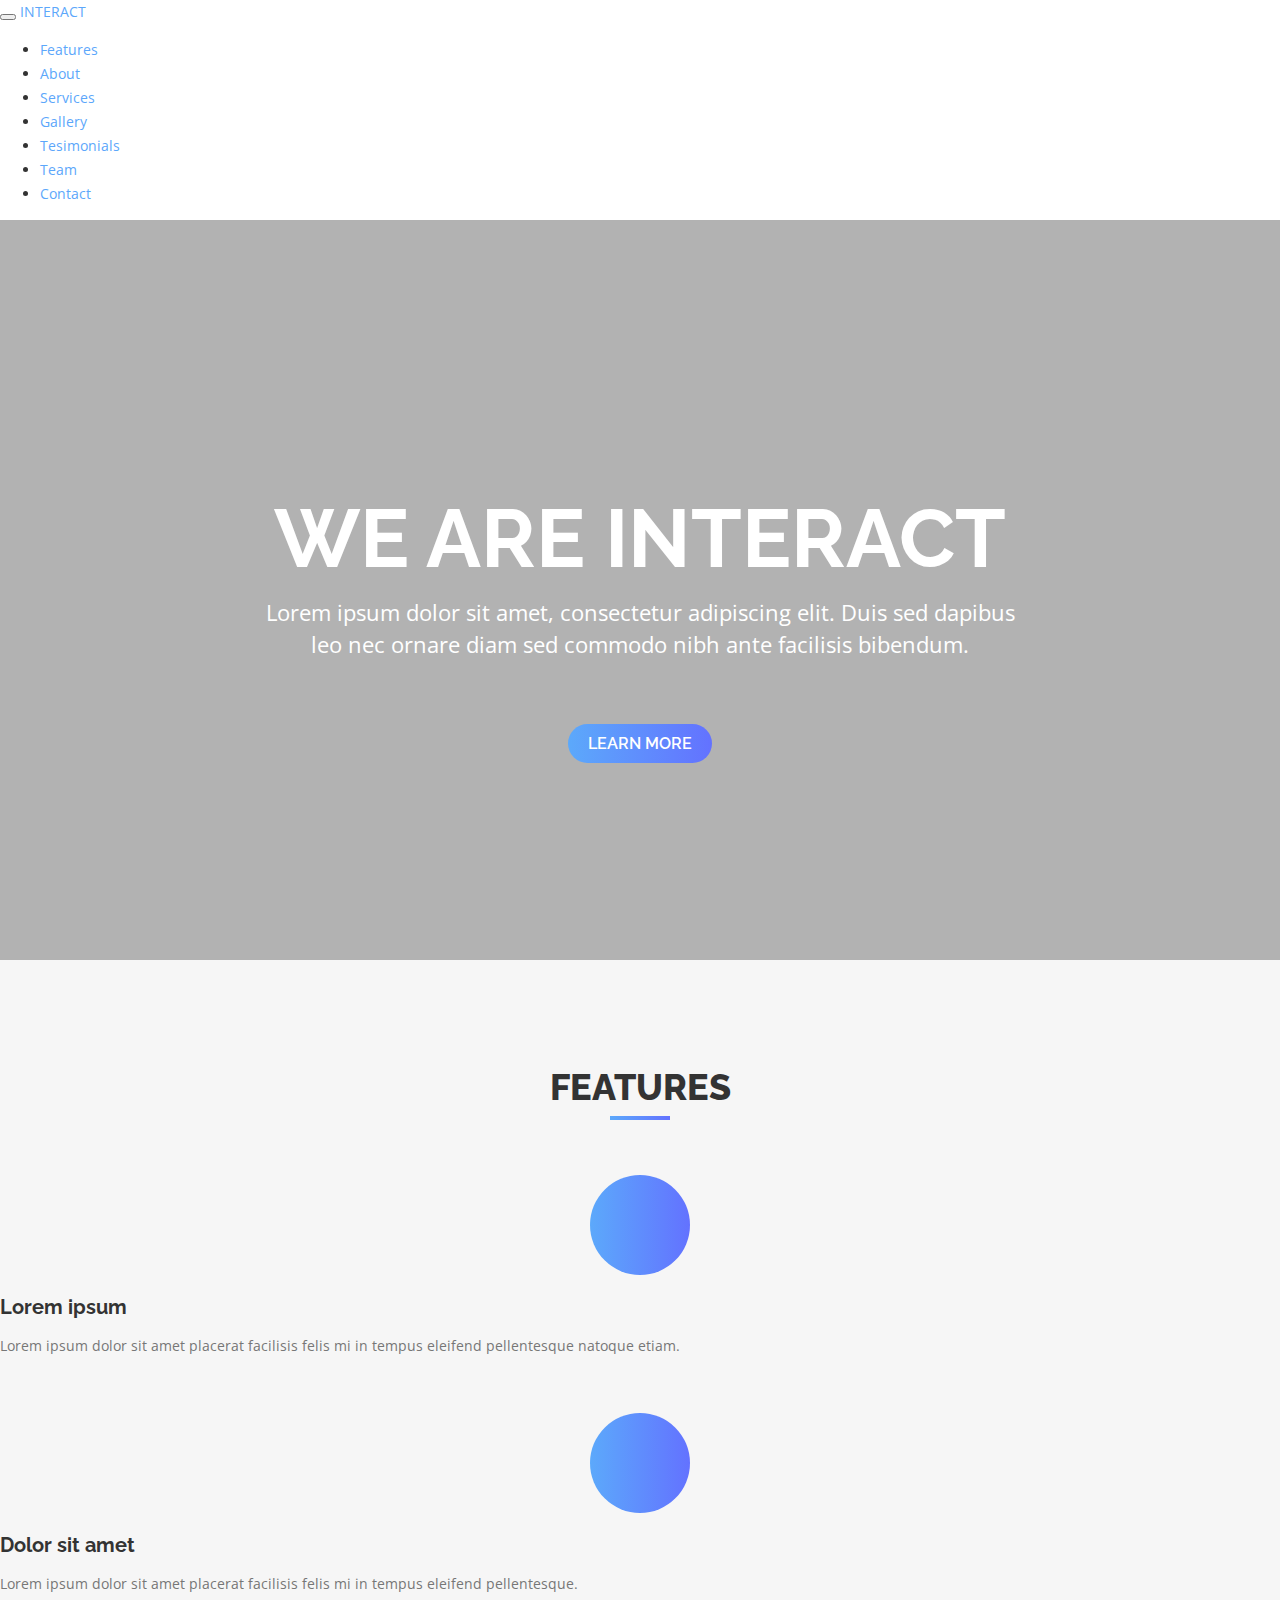
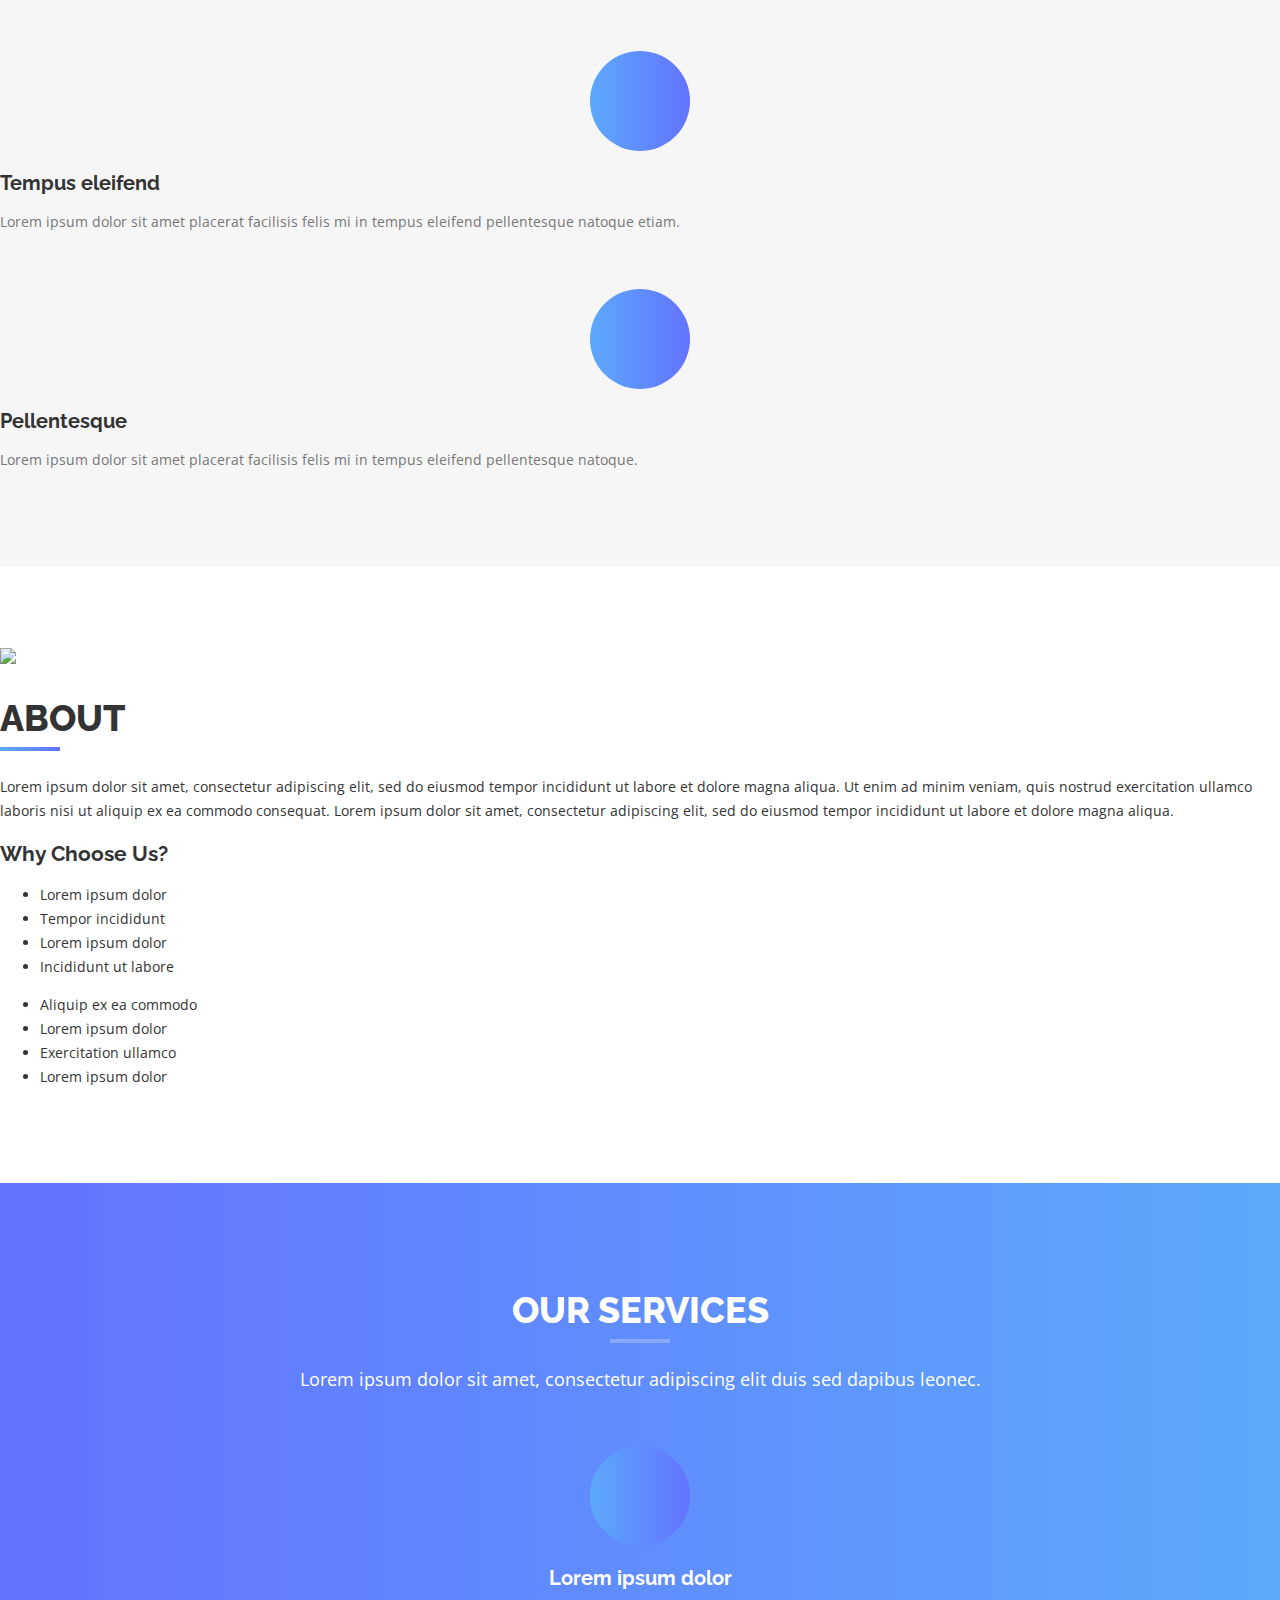
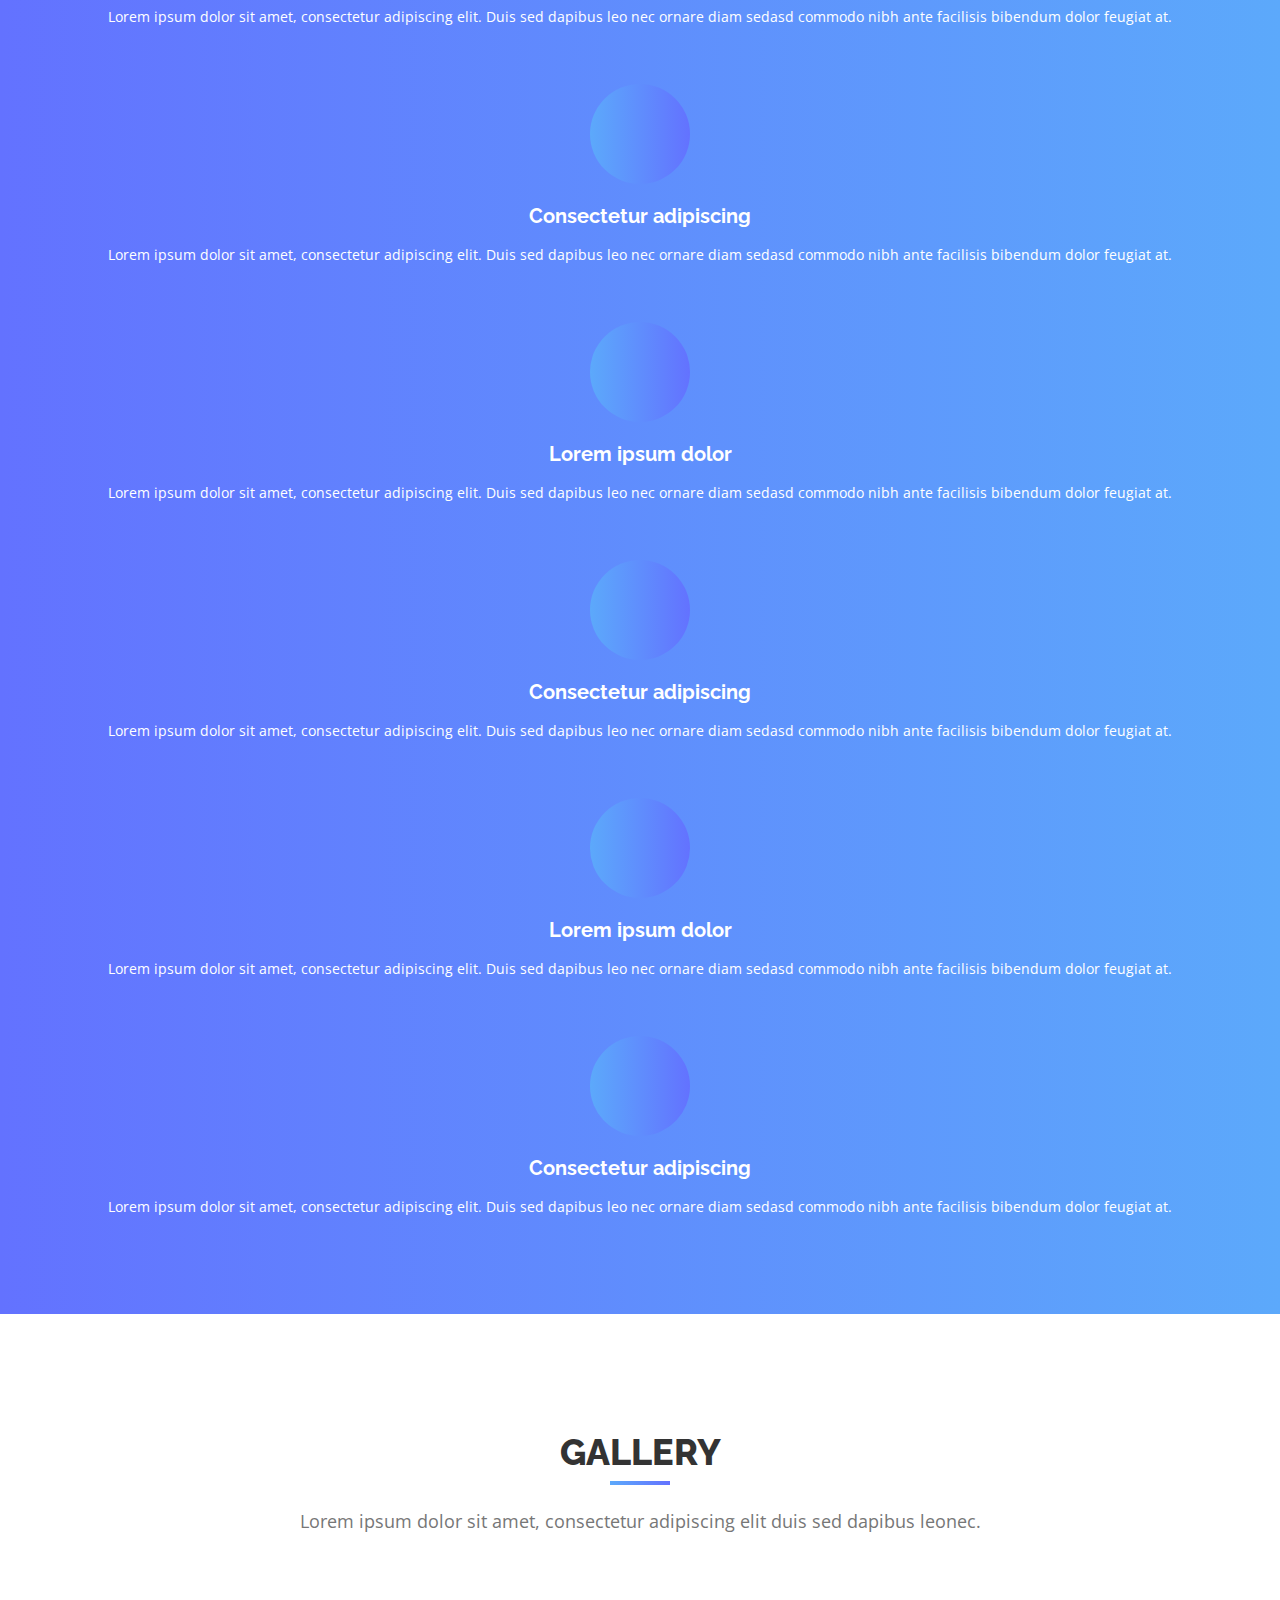
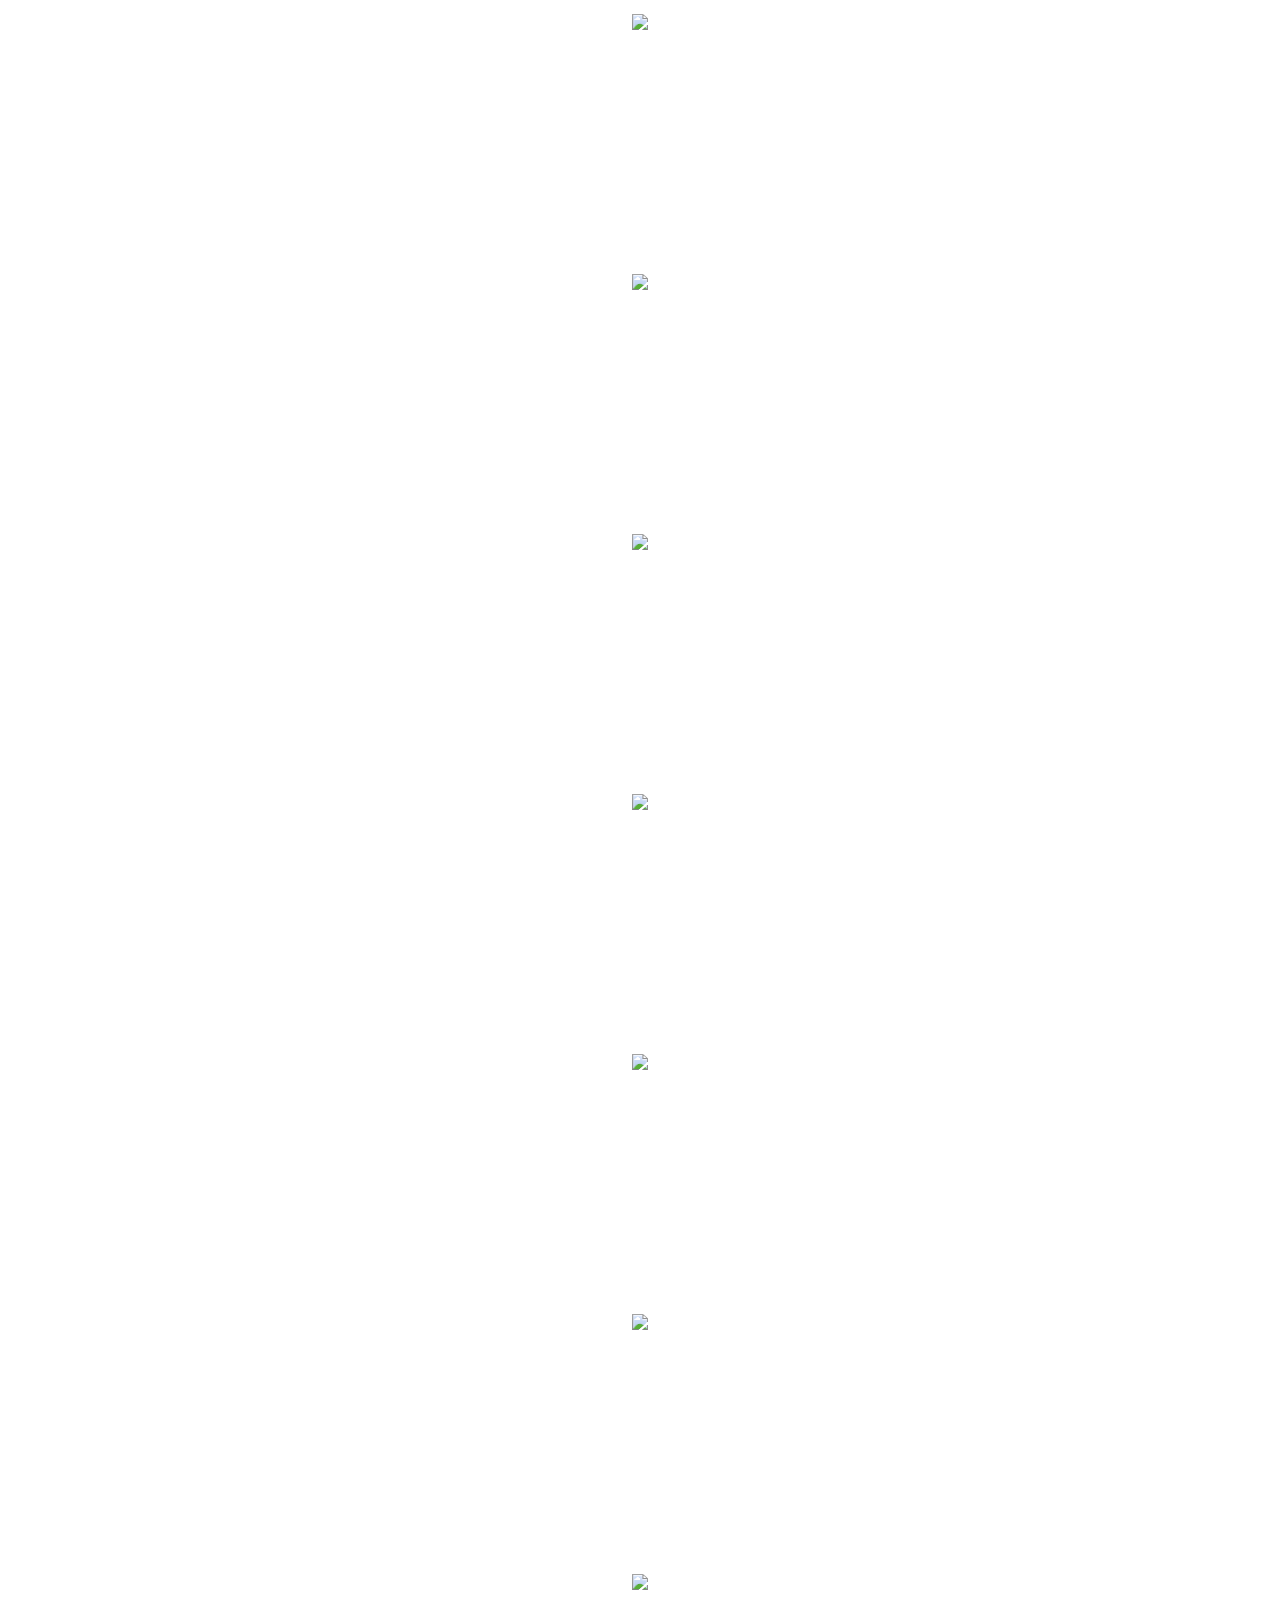
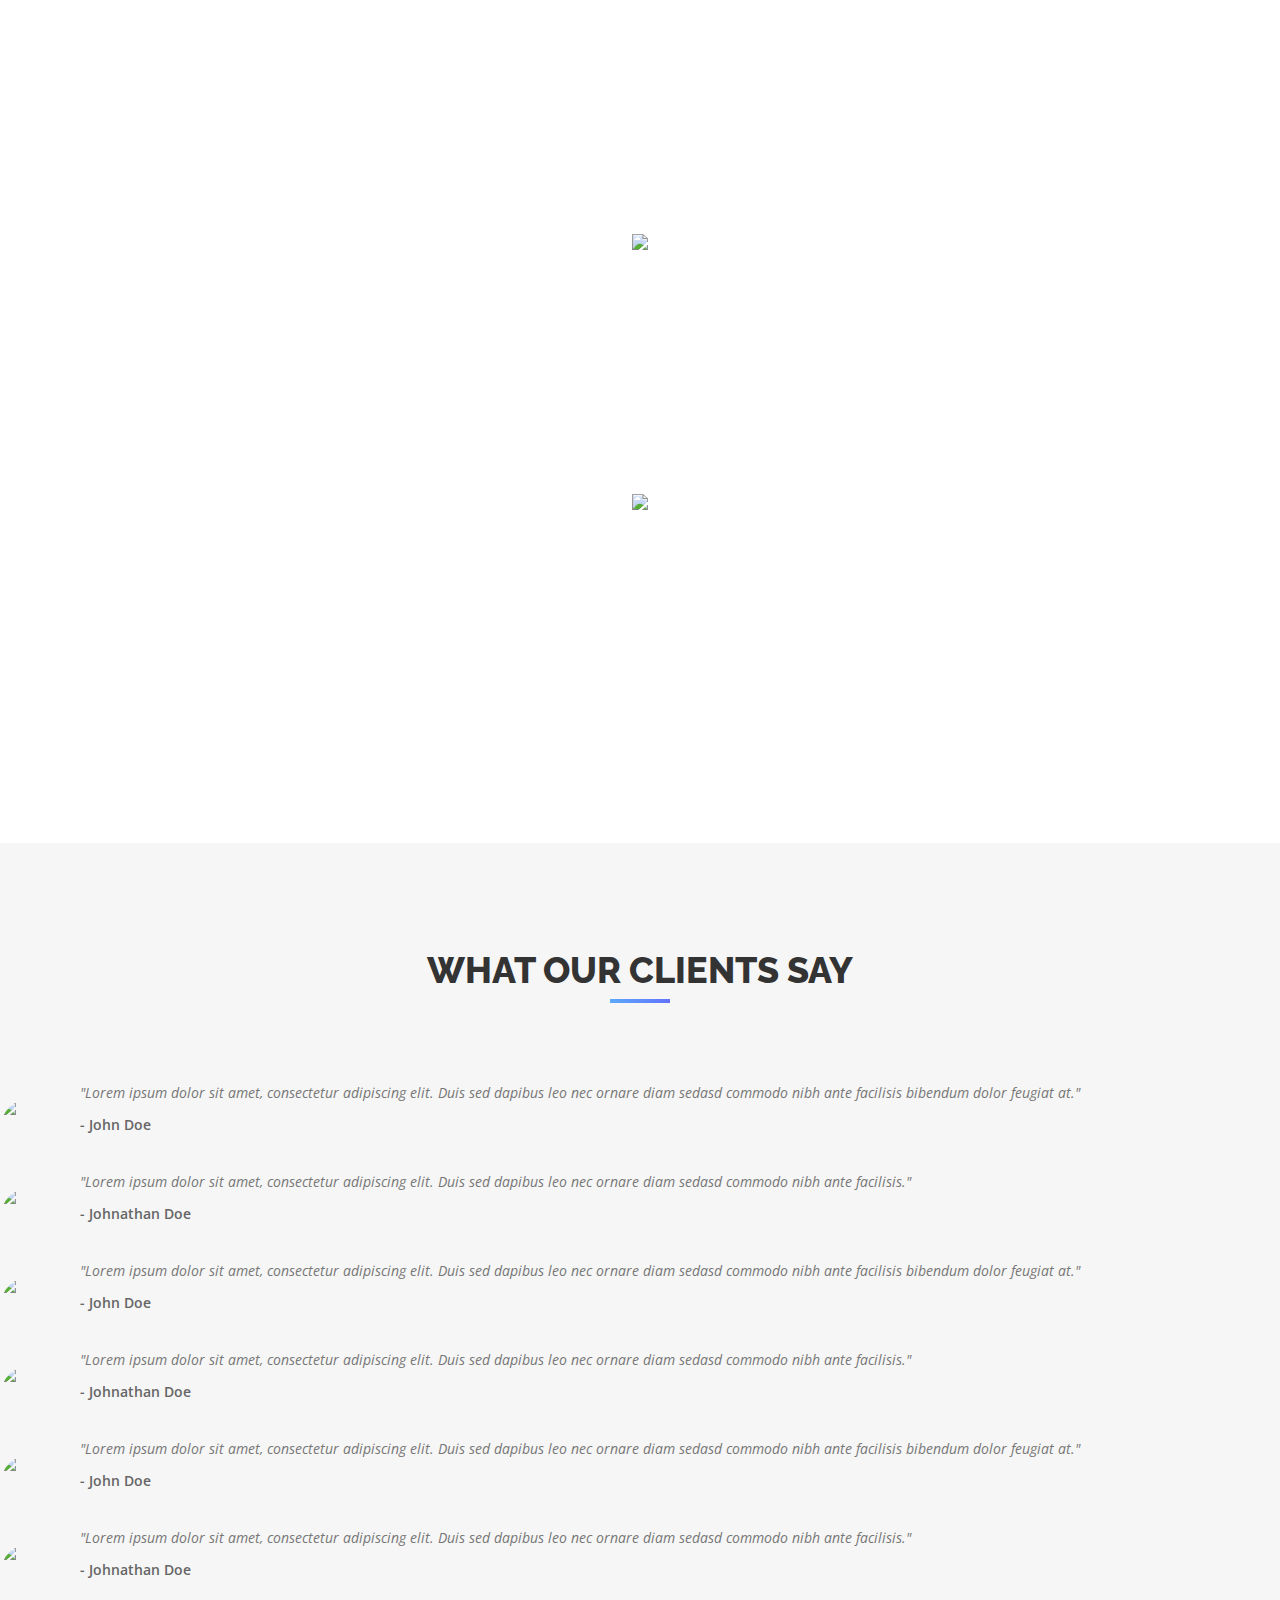
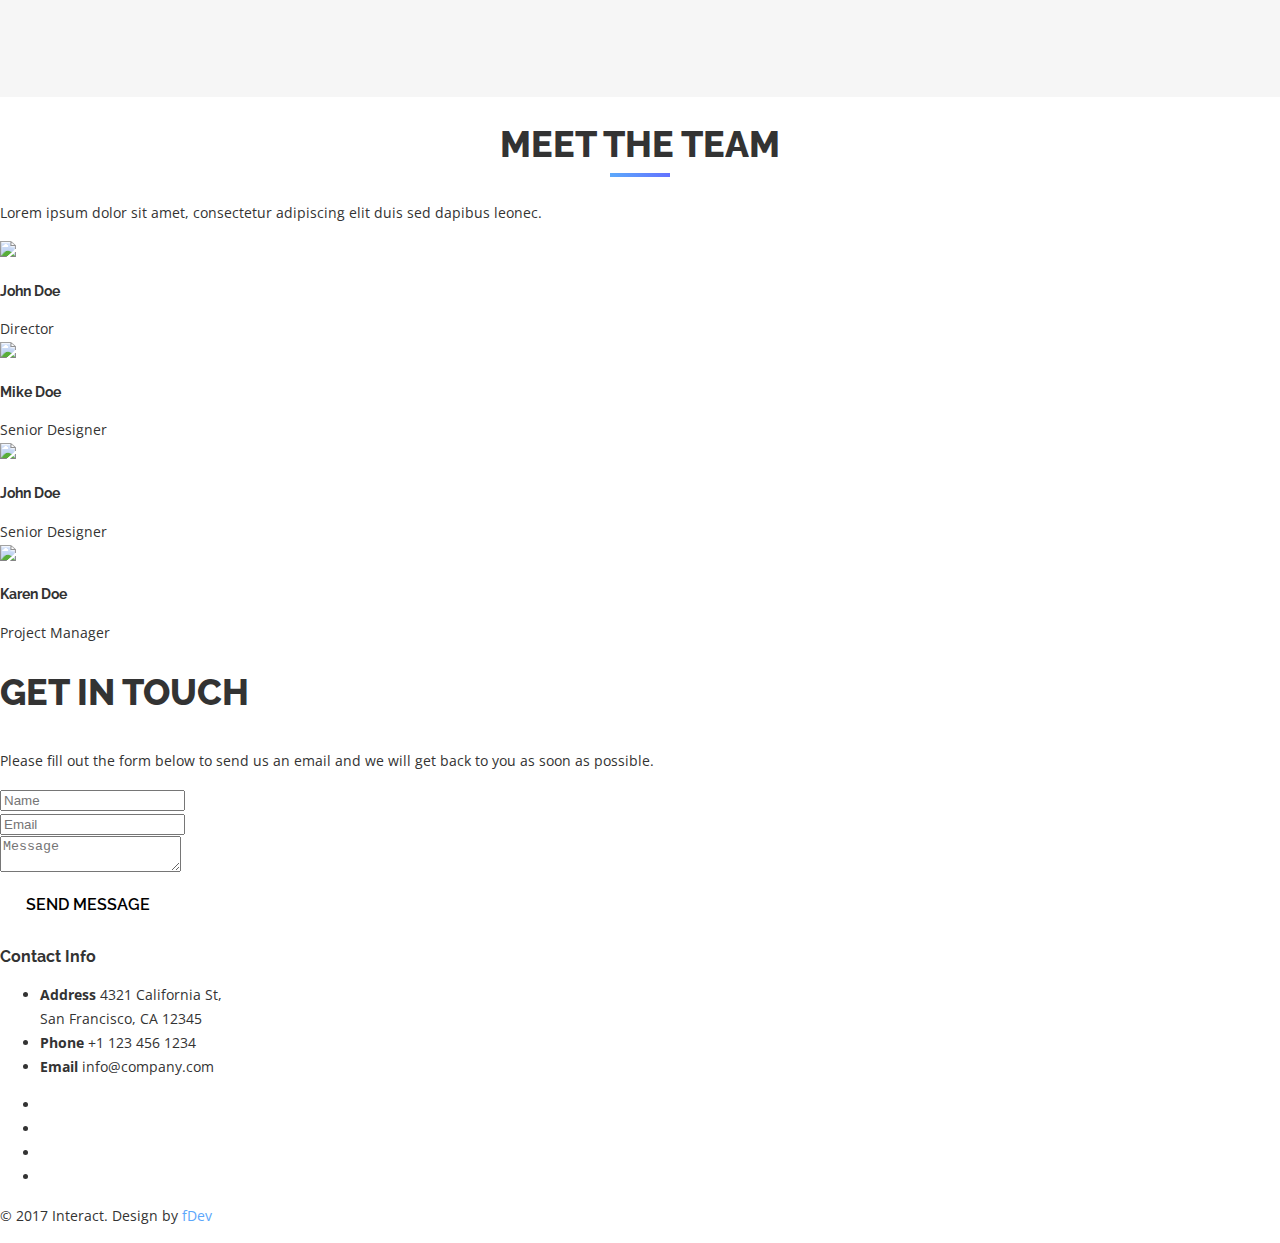
==== bootstrap/index.html @ ea69b40a "Testimonial section HTML and CSS code have been done" ====
<!DOCTYPE html>
<html lang="en">
	<head>
		<title>Intract - Bootstrap</title>

		<meta charset="utf-8">
		<meta name="author" content="jb">
		<meta name="keywords" content="Intract">
		<meta name="description" content="Intract Webpage learning project">

		<!-- For Responsive Behaviour use this meta must-->
		<meta name="viewport" content="width=device-width, initial-scale=1.0">

		<!-- Fontawesome -->
		<link rel="stylesheet" href="fonts/fontawesome-free-5.11.2-web/css/all.min.css">
		<!-- Style Sheets -->

		<!-- Bootstrap css -->
		<link rel="stylesheet" href="css/bootstrap.min.css">

		<!-- Custom css -->
		<!-- <link rel="stylesheet" href="css/style.css"> -->
		<link rel="stylesheet" href="css/convert.css">
		
		<!-- HTML5 shim and Respond.js for IE8 support of HTML5 elements and media queries -->
		<!-- WARNING: Respond.js doesn't work if you view the page via file:// -->

		<!--[if lt IE 9]>
			<script src="https://oss.maxcdn.com/html5shiv/3.7.3/html5shiv.min.js"></script>
			<script src="https://oss.maxcdn.com/respond/1.4.2/respond.min.js"></script>
		<![endif]-->
	</head>
	<body>
		<div class="wrapper">

			<nav id="nav" class="navbar navbar-default">
				<div class="container">
					<!-- Brand and toggle get grouped for better mobile display -->
					<div class="navbar-header">
						<button class="navbar-toggle collapsed" type="button" data-toggle="collapse" data-target="#navbar-1">
							<span class="icon-bar"></span>
							<span class="icon-bar"></span>
							<span class="icon-bar"></span>
						</button>

						<a href="#splash" class="navbar-brand">interact</a>
					</div>

					<!-- Collect the nav links, forms, and other content for toggling -->
					<div id="navbar-1" class="collapse navbar-collapse">
						<ul class="nav navbar-nav navbar-right">
							<li class="active">
								<a href="#features">Features</a>
							</li>
							<li>
								<a href="#about">About</a>
							</li>
							<li>
								<a href="#services">Services</a>
							</li>
							<li>
								<a href="#gallery">Gallery</a>
							</li>
							<li>
								<a href="#testimonials">Tesimonials</a>
							</li>
							<li>
								<a href="#team">Team</a>
							</li>
							<li>
								<a href="#contact">Contact</a>
							</li>
						</ul>
					</div>
				</div>
			</nav>

			<!-- Spash -->
			<div id="splash" class="jumbotron">
				<div class="container">
					<div class="text-block">
						<h1>We are Interact</h1>
						<p>Lorem ipsum dolor sit amet, consectetur adipiscing elit. Duis sed dapibus leo nec ornare diam sed commodo nibh ante facilisis bibendum.</p>
						<a class="btn btn-primary" href="#features">Learn more</a>
					</div>
				</div>
			</div>

			<!-- Feature -->
			<div id="features" class="features text-center">
				<div class="container">
					<h1 class="advance-heading">Features</h1>

					<div class="row">
						<div class="col-sm-3">
							<div class="icon">
								<i class="fa fa-comments"></i>
							</div>
							<h3>Lorem ipsum</h3>
							<p>Lorem ipsum dolor sit amet placerat facilisis felis mi in tempus eleifend pellentesque natoque etiam.</p>
						</div>
						<div class="col-sm-3">
							<div class="icon">
								<i class="fa fa-bullhorn"></i>
							</div>
							<h3>Dolor sit amet</h3>
							<p>Lorem ipsum dolor sit amet placerat facilisis felis mi in tempus eleifend pellentesque.</p>
						</div>
						<div class="col-sm-3">
							<div class="icon">
								<i class="fa fa-users"></i>
							</div>
							<h3>Tempus eleifend</h3>
							<p>Lorem ipsum dolor sit amet placerat facilisis felis mi in tempus eleifend pellentesque natoque etiam.</p>
						</div>
						<div class="col-sm-3">
							<div class="icon">
								<i class="fa fa-magic"></i>
							</div>
							<h3>Pellentesque</h3>
							<p>Lorem ipsum dolor sit amet placerat facilisis felis mi in tempus eleifend pellentesque natoque.</p>
						</div>
					</div>
				</div>
			</div>

			<!-- About -->
			<div id="about" class="about">
				<div class="container">
					<div class="row">
						<div class="col-sm-6">
							<img src="images/about.jpg">
						</div>
						<div class="col-sm-6">
							<div class="text-block">
								<h1 class="advance-heading left">About</h1>
								<p>Lorem ipsum dolor sit amet, consectetur adipiscing elit, sed do eiusmod tempor incididunt ut labore et dolore magna aliqua. Ut enim ad minim veniam, quis nostrud exercitation ullamco laboris nisi ut aliquip ex ea commodo consequat. Lorem ipsum dolor sit amet, consectetur adipiscing elit, sed do eiusmod tempor incididunt ut labore et dolore magna aliqua.</p>

								<h2>Why Choose Us?</h2>
								<div class="row">
									<div class="col-sm-6">
										<ul class="list-style">
											<li>Lorem ipsum dolor</li>
											<li>Tempor incididunt</li>
											<li>Lorem ipsum dolor</li>
											<li>Incididunt ut labore</li>
										</ul>
									</div>
									<div class="col-sm-6">
										<ul class="list-style">
											<li>Aliquip ex ea commodo</li>
											<li>Lorem ipsum dolor</li>
											<li>Exercitation ullamco</li>
											<li>Lorem ipsum dolor</li>
										</ul>
									</div>
								</div>
							</div>
						</div>
					</div>
				</div>
			</div>

			<!-- Services -->
			<div id="services" class="services">
				<div class="container">
					<h1 class="advance-heading light">Our Services</h1>
					<p class="lead">Lorem ipsum dolor sit amet, consectetur adipiscing elit duis sed dapibus leonec.</p>

					<div class="row">
						<div class="col-sm-4">
							<div class="icon">
								<i class="fab fa-wordpress"></i>
							</div>
							<h3>Lorem ipsum dolor</h3>
							<p>Lorem ipsum dolor sit amet, consectetur adipiscing elit. Duis sed dapibus leo nec ornare diam sedasd commodo nibh ante facilisis bibendum dolor feugiat at.</p>
						</div>
						<div class="col-sm-4">
							<div class="icon">
								<i class="fa fa-cart-arrow-down"></i>
							</div>
							<h3>Consectetur adipiscing</h3>
							<p>Lorem ipsum dolor sit amet, consectetur adipiscing elit. Duis sed dapibus leo nec ornare diam sedasd commodo nibh ante facilisis bibendum dolor feugiat at.</p>
						</div>
						<div class="col-sm-4">
							<div class="icon">
								<i class="fa fa-cloud-download-alt"></i>
							</div>
							<h3>Lorem ipsum dolor</h3>
							<p>Lorem ipsum dolor sit amet, consectetur adipiscing elit. Duis sed dapibus leo nec ornare diam sedasd commodo nibh ante facilisis bibendum dolor feugiat at.</p>
						</div>

						<div class="col-sm-4">
							<div class="icon">
								<i class="fa fa-language"></i>
							</div>
							<h3>Consectetur adipiscing</h3>
							<p>Lorem ipsum dolor sit amet, consectetur adipiscing elit. Duis sed dapibus leo nec ornare diam sedasd commodo nibh ante facilisis bibendum dolor feugiat at.</p>
						</div>
						<div class="col-sm-4">
							<div class="icon">
								<i class="fa fa-plane"></i>
							</div>
							<h3>Lorem ipsum dolor</h3>
							<p>Lorem ipsum dolor sit amet, consectetur adipiscing elit. Duis sed dapibus leo nec ornare diam sedasd commodo nibh ante facilisis bibendum dolor feugiat at.</p>
						</div>
						<div class="col-sm-4">
							<div class="icon">
								<i class="fa fa-chart-pie"></i>
							</div>
							<h3>Consectetur adipiscing</h3>
							<p>Lorem ipsum dolor sit amet, consectetur adipiscing elit. Duis sed dapibus leo nec ornare diam sedasd commodo nibh ante facilisis bibendum dolor feugiat at.</p>
						</div>
					</div>
				</div>
			</div>

			<!-- Gallery -->
			<div id="gallery" class="gallery">
				<div class="container">
					<h1 class="advance-heading">Gallery</h1>
					<p class="lead">Lorem ipsum dolor sit amet, consectetur adipiscing elit duis sed dapibus leonec.</p>

					<div class="row">
						<div class="col-sm-4">
							<div class="thumbnail">
								<a href="#">
									<img src="images/01-small.jpg">
									<div class="overlay">
										<p>text here...</p>
									</div>
								</a>
							</div>
						</div>
						<div class="col-sm-4">
							<div class="thumbnail">
								<a href="#">
									<img src="images/02-small.jpg">
									<div class="overlay">
										<p>text here...</p>
									</div>
								</a>
							</div>
						</div>
						<div class="col-sm-4">
							<div class="thumbnail">
								<a href="#">
									<img src="images/03-small.jpg">
									<div class="overlay">
										<p>text here...</p>
									</div>
								</a>
							</div>
						</div>
						<div class="col-sm-4">
							<div class="thumbnail">
								<a href="#">
									<img src="images/04-small.jpg">
									<div class="overlay">
										<p>text here...</p>
									</div>
								</a>
							</div>
						</div>
						<div class="col-sm-4">
							<div class="thumbnail">
								<a href="#">
									<img src="images/05-small.jpg">
									<div class="overlay">
										<p>text here...</p>
									</div>
								</a>
							</div>
						</div>
						<div class="col-sm-4">
							<div class="thumbnail">
								<a href="#">
									<img src="images/06-small.jpg">
									<div class="overlay">
										<p>text here...</p>
									</div>
								</a>
							</div>
						</div>
						<div class="col-sm-4">
							<div class="thumbnail">
								<a href="#">
									<img src="images/07-small.jpg">
									<div class="overlay">
										<p>text here...</p>
									</div>
								</a>
							</div>
						</div>
						<div class="col-sm-4">
							<div class="thumbnail">
								<a href="#">
									<img src="images/08-small.jpg">
									<div class="overlay">
										<p>text here...</p>
									</div>
								</a>
							</div>
						</div>
						<div class="col-sm-4">
							<div class="thumbnail">
								<a href="#">
									<img src="images/09-small.jpg">
									<div class="overlay">
										<p>text here...</p>
									</div>
								</a>
							</div>
						</div>
					</div>
				</div>
			</div>

			<!-- Testimonials -->
			<div id="testimonials" class="testimonials">
				<div class="container">
					<h1 class="advance-heading">What our clients say</h1>
					<div class="separator"></div>
					<div class="row">
						<div class="col-sm-4">
							<div class="media">
								<div class="dp">
									<img src="images/testimonials/01.jpg">
								</div>
								<p>"Lorem ipsum dolor sit amet, consectetur adipiscing elit. Duis sed dapibus leo nec ornare diam sedasd commodo nibh ante facilisis bibendum dolor feugiat at."</p>
								<span>- John Doe</span>
							</div>
						</div>
						<div class="col-sm-4">
							<div class="media">
								<div class="dp">
									<img src="images/testimonials/02.jpg">
								</div>
								<p>"Lorem ipsum dolor sit amet, consectetur adipiscing elit. Duis sed dapibus leo nec ornare diam sedasd commodo nibh ante facilisis."</p>
								<span>- Johnathan Doe</span>
							</div>
						</div>
						<div class="col-sm-4">
							<div class="media">
								<div class="dp">
									<img src="images/testimonials/03.jpg">
								</div>
								<p>"Lorem ipsum dolor sit amet, consectetur adipiscing elit. Duis sed dapibus leo nec ornare diam sedasd commodo nibh ante facilisis bibendum dolor feugiat at."</p>
								<span>- John Doe</span>
							</div>
						</div>
						<div class="col-sm-4">
							<div class="media">
								<div class="dp">
									<img src="images/testimonials/04.jpg">
								</div>
								<p>"Lorem ipsum dolor sit amet, consectetur adipiscing elit. Duis sed dapibus leo nec ornare diam sedasd commodo nibh ante facilisis."</p>
								<span>- Johnathan Doe</span>
							</div>
						</div>
						<div class="col-sm-4">
							<div class="media">
								<div class="dp">
									<img src="images/testimonials/05.jpg">
								</div>
								<p>"Lorem ipsum dolor sit amet, consectetur adipiscing elit. Duis sed dapibus leo nec ornare diam sedasd commodo nibh ante facilisis bibendum dolor feugiat at."</p>
								<span>- John Doe</span>
							</div>
						</div>
						<div class="col-sm-4">
							<div class="media">
								<div class="dp">
									<img src="images/testimonials/06.jpg">
								</div>
								<p>"Lorem ipsum dolor sit amet, consectetur adipiscing elit. Duis sed dapibus leo nec ornare diam sedasd commodo nibh ante facilisis."</p>
								<span>- Johnathan Doe</span>
							</div>
						</div>
					</div>
				</div>
			</div>

			<!-- Team -->
			<div id="team" class="team">
				<div class="container">
					<h1 class="advance-heading">Meet The Team</h1>
					<p>Lorem ipsum dolor sit amet, consectetur adipiscing elit duis sed dapibus leonec.</p>

					<div class="grid">
						<div class="col">
							<div class="team-member">
								<div class="dp">
									<img src="images/01.jpg">
								</div>
								<h4>John Doe</h4>
								<span>Director</span>
							</div>
						</div>
						<div class="col">
							<div class="team-member">
								<div class="dp">
									<img src="images/02.jpg">
								</div>
								<h4>Mike Doe</h4>
								<span>Senior Designer</span>
							</div>
						</div>
						<div class="col">
							<div class="team-member">
								<div class="dp">
									<img src="images/03.jpg">
								</div>
								<h4>John Doe</h4>
								<span>Senior Designer</span>
							</div>
						</div>
						<div class="col">
							<div class="team-member">
								<div class="dp">
									<img src="images/04.jpg">
								</div>
								<h4>Karen Doe</h4>
								<span>Project Manager</span>
							</div>
						</div>
					</div>
				</div>
			</div>

			<!-- Contact -->
			<div id="contact" class="contact">
				<div class="container">
					<h1 class="advance-heading left light">Get In Touch</h1>

					<div class="grid">
						<div class="col-lg">
							<p>Please fill out the form below to send us an email and we will get back to you as soon as possible.</p>

							<form>
								<div class="grid">
									<div class="col">
										<div class="form-group">
											<input type="text" name="name" placeholder="Name">
										</div>
									</div>

									<div class="col">
										<div class="form-group">
											<input type="text" name="email" placeholder="Email">
										</div>
									</div>
								</div>
								
								<div class="form-group">
									<textarea placeholder="Message"></textarea>
								</div>
								<button class="btn btn-outline" type="button">Send Message</button>
							</form>
						</div>
						<div class="col-sm">
							<div class="widget contact-info">
								<h3 class="title">Contact Info</h3>
								<ul class="list-unstyle">
									<li>
										<strong class="has-icon">
											<i class="fa fa-map-marker-alt"></i>
											Address
										</strong>
										<span>4321 California St, <br> San Francisco, CA 12345</span>
									</li>
									<li>
										<strong class="has-icon">
											<i class="fa fa-phone-alt"></i>
											Phone
										</strong>
										<span>+1 123 456 1234</span>
									</li>
									<li>
										<strong class="has-icon">
											<i class="fa fa-envelope"></i>
											Email
										</strong>
										<span>info@company.com</span>
									</li>
								</ul>
							</div>
						</div>
					</div>

					<div class="seprator"></div>

					<div class="social-media light">
						<ul class="list-unstyle">
							<li>
								<a class="facebook" href="#">
									<i class="fab fa-facebook-f"></i>
								</a>
							</li>
							<li>
								<a class="twitter" href="#">
									<i class="fab fa-twitter"></i>
								</a>
							</li>
							<li>
								<a class="gplus" href="#">
									<i class="fab fa-google-plus-g"></i>
								</a>
							</li>
							<li>
								<a class="youtube" href="#">
									<i class="fab fa-youtube"></i>
								</a>
							</li>
						</ul>
					</div>

				</div>
			</div>

			<!-- Footer -->
			<div class="footer">
				<div class="container">
					<p class="copyright">&copy; 2017 Interact. Design by <a href="#nav">fDev</a></p>
				</div>
			</div>
		</div>


		<!-- jQuery (necessary for Bootstrap's JavaScript plugins) -->
		<script src="js/jquery-1.12.4.min.js"></script>

		<!-- Bootstrap JavaScript -->
		<script src="js/bootstrap.min.js"></script>

		<!-- Custom JavaScript -->
		<script src="js/custom.js"></script>
	</body>
</html>
---- bootstrap/css/convert.css ----
@import url('https://fonts.googleapis.com/css?family=Lato:300,400,700,900|Open+Sans:300,400,700,800|Raleway:300,400,600,700,800&display=swap');
/*
	font-family: 'Lato', sans-serif;

	font-family: 'Raleway', sans-serif;

	font-family: 'Open Sans', sans-serif;
*/
html, body {
	scroll-behavior: smooth;
}
body {
	color: #333333;
	font-family: 'Open Sans', sans-serif;
	font-size: 14px;
	line-height: 24px;
	margin: 0;
	padding: 0;
}
* {
	box-sizing: border-box;
}
h1, h2, h3, h4, h5, h6 {
	font-family: 'Raleway', sans-serif;
	line-height: normal;
}
h1 {

}
h2{

}
h3 {
	font-weight: 700;
}
h4 {

}
h5, h6 {
	font-size: 14px;
}
p {
	margin: 15px 0;
}
a {
	color: #5ca7fb;
	text-decoration: none;
}

/* Advance Heading - CSS Style */
.advance-heading {
	font-size: 36px;
	font-weight: 800;
	line-height: 46px;
	padding-bottom: 10px;
	position: relative;
	text-align: center;
	text-transform: uppercase;
}
.advance-heading.light {
}
.advance-heading:after {
	content: "";
	background-image: linear-gradient(to right, #5ca9fb, #6372ff);
	height: 4px;
	position: absolute;
	left: 50%;
	bottom: 0;
	margin-left: -30px;
	width: 60px;
}
.advance-heading.left {
	text-align: left;
}
.advance-heading.left:after {
	left: 0;
	margin-left: 0;
}
.advance-heading.right {
	text-align: right;
}
.advance-heading.right:after {
	left: auto;
	right: 0;
	margin-left: 0;
}
.advance-heading.light:after {
	background-image: none;
	background-color: rgba(255, 255, 255, 0.25);
}
.lead {
	color: #777;
	font-size: 18px;
}

/* Circle Icon - CSS Style */
.icon {
	background-image: linear-gradient(to right, #5ca9fb, #6372ff);
	border-radius: 50%;
	color: #ffffff;
	display: block;
	height: 100px;
	font-size: 32px;
	line-height: 50px;
	margin: 55px auto 15px;
	padding: 25px 15px;
	position: relative;
	text-align: center;
	width: 100px;
}

/* Button - CSS Style */
.btn {
	border: 0;
	border-radius: 30px;
	cursor: pointer;
	height: 48px;
	font-family: 'Raleway', sans-serif;
	font-size: 16px;
	font-weight: 600;
	line-height: 28px;
	min-width: 175px;
	padding: 10px 20px;
	text-align: center;
	text-transform: uppercase;
}
.btn.btn-primary {
	background-image: linear-gradient(to right, #5ca9fb, #6372ff);
	color: #ffffff;
}
.btn-primary:focus,
.btn-primary:hover {
	background: #6372ff;
}
.btn.btn-outline {
	background: none;
	border: 2px solid #ffffff;
	height: 52px;
}
.btn.btn-outline:focus,
.btn.btn-outline:hover {
	background: none;
}

/*Navbar - CSS Style*/
.navbar {
	margin: 0;
}
.navbar-brand {
	text-transform: uppercase;
}

/*Jumbotron - CSS Style*/
.jumbotron {
	background-image: url("../images/intro-bg.jpg");
	background-repeat: no-repeat;
	background-position: center center;
	background-size: cover;
	height: 740px;
	margin-bottom: 0;
	padding: 100px 0;
	position: relative;
}
.jumbotron:before {
	content: "";
	background: rgba(0, 0, 0, 0.3);
	position: absolute;
	top: 0;
	bottom: 0;
	left: 0;
	right: 0;
	z-index: 10;
}
.jumbotron .text-block {
	color: #ffffff;
	max-width: 750px;
	margin: 0 auto;
	padding: 50px 0;
	text-align: center;
	position: relative;
	z-index: 20;
}
.jumbotron h1 {
	font-size: 82px;
	font-weight: 700;
	margin: 120px 0 10px 0;
	text-transform: uppercase;
}
.jumbotron p {
	font-size: 22px;
	line-height: 32px;
	margin: 0 0 70px 0;
}

/*Features - CSS Style*/
.features {
	background: #f6f6f6;
	padding: 80px 0;
}
.features h3 {
	font-size: 20px;
	margin: 20px 0 10px 0;
}
.features p {
	color: #777777;
}

/*About - CSS Style*/
.about {
	padding: 80px 0;
}

/*Services - CSS Style*/
.services {
	background-image: linear-gradient(to right, #6372ff, #5ca9fb);
	color: #ffffff;
	padding: 80px 0;
	text-align: center;
}
.services .lead {
	color: #ffffff;
}
.services h3 {
	font-size: 20px;
	margin: 20px 0 10px 0;
}
.services [class*="col"] p {
	color: #ffffff;
	font-size: 14px;
	padding: 0 15px;
}

/*Gallery - CSS Style*/
.gallery {
	padding: 90px 0;
	text-align: center;
}
.gallery .lead {
	color: #777;
	font-size: 18px;
	margin-bottom: 80px;
}
.gallery [class*="col"] {
	padding: 0;
}
.gallery .thumbnail {
	border: 0;
	border-radius: 0;
	box-shadow: 0 0 0 1px #ffffff;
	color: #ffffff;
	height: 260px;
	margin-bottom: 0;
	padding: 0;
	overflow: hidden;
	position: relative;
}
.gallery .thumbnail img {
	max-width: 100%;
}
.gallery .thumbnail a {
	display: block;
	text-align: center;
}
.gallery .thumbnail .overlay {
	background-image: linear-gradient(to right, rgba(99, 114, 255, 0.8), rgba(92, 169, 251, 0.8));
	height: 260px;
	padding: 25px;
	position: absolute;
	bottom: -500px;
	left: 0;
	right: 0;
	z-index: 100;
}
.gallery .thumbnail:hover .overlay {
	top: 0;
	bottom: 0;
}
.gallery .overlay p {
	color: #ffffff;
	font-family: 'Raleway', sans-serif;
	font-size: 18px;
	font-weight: 600;
	margin-top: 90px;
	text-transform: uppercase;
}

/*Testimonial - CSS Style*/
.testimonials {
	background: #f6f6f6;
	padding: 80px 0;
}
.testimonials .separator {
	margin-bottom: 80px;
}
.media {
	margin-bottom: 35px;
	padding-left: 80px;
	padding-right: 20px;
	position: relative;
	text-align: left;
}
.media .dp {
	border-radius: 50%;
	height: 64px;
	overflow: hidden;
	position: absolute;
	left: 0;
	top: 15px;
	width: 64px;
}
.media .dp img {
	max-width: 100%;
}
.media p {
	color: #777777;
	font-style: italic;
	line-height: 20px;
	margin: 10px 0;
}
.media span {
	color: #666;
	font-weight: 600;
}
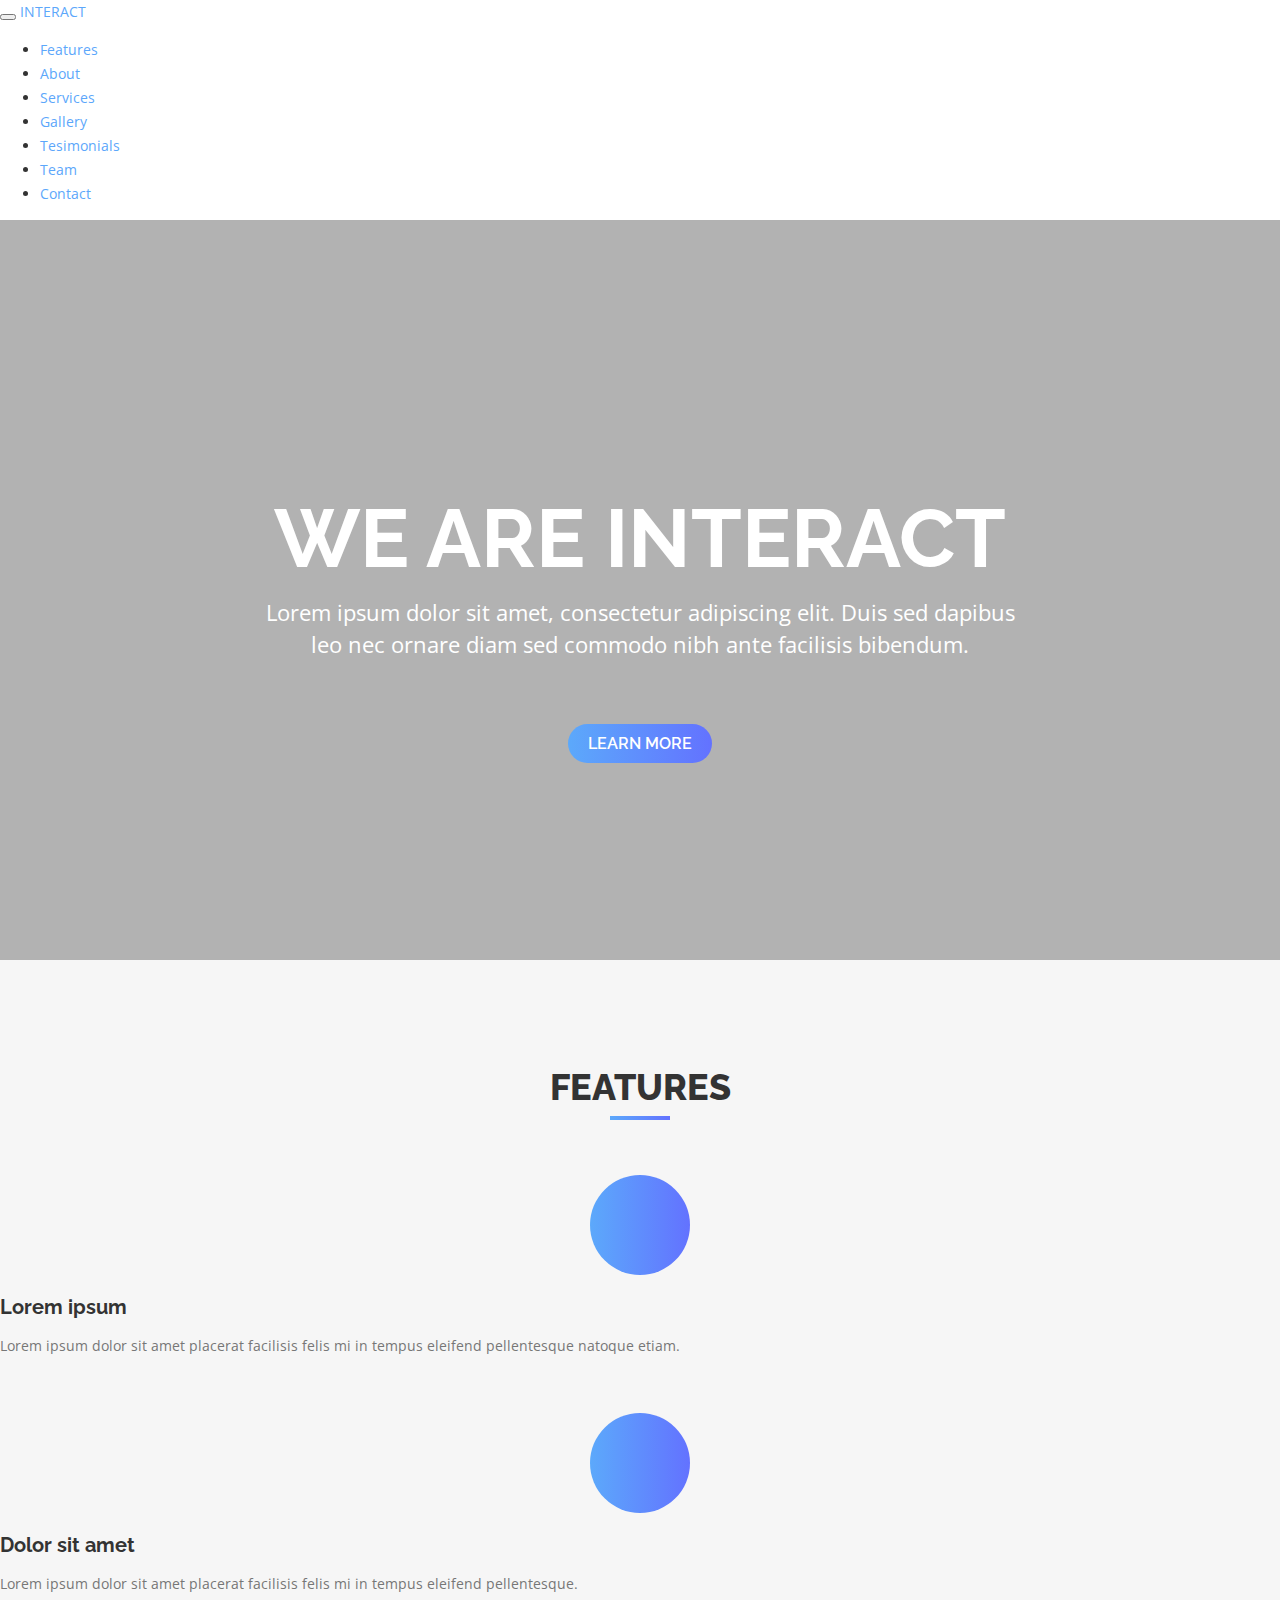
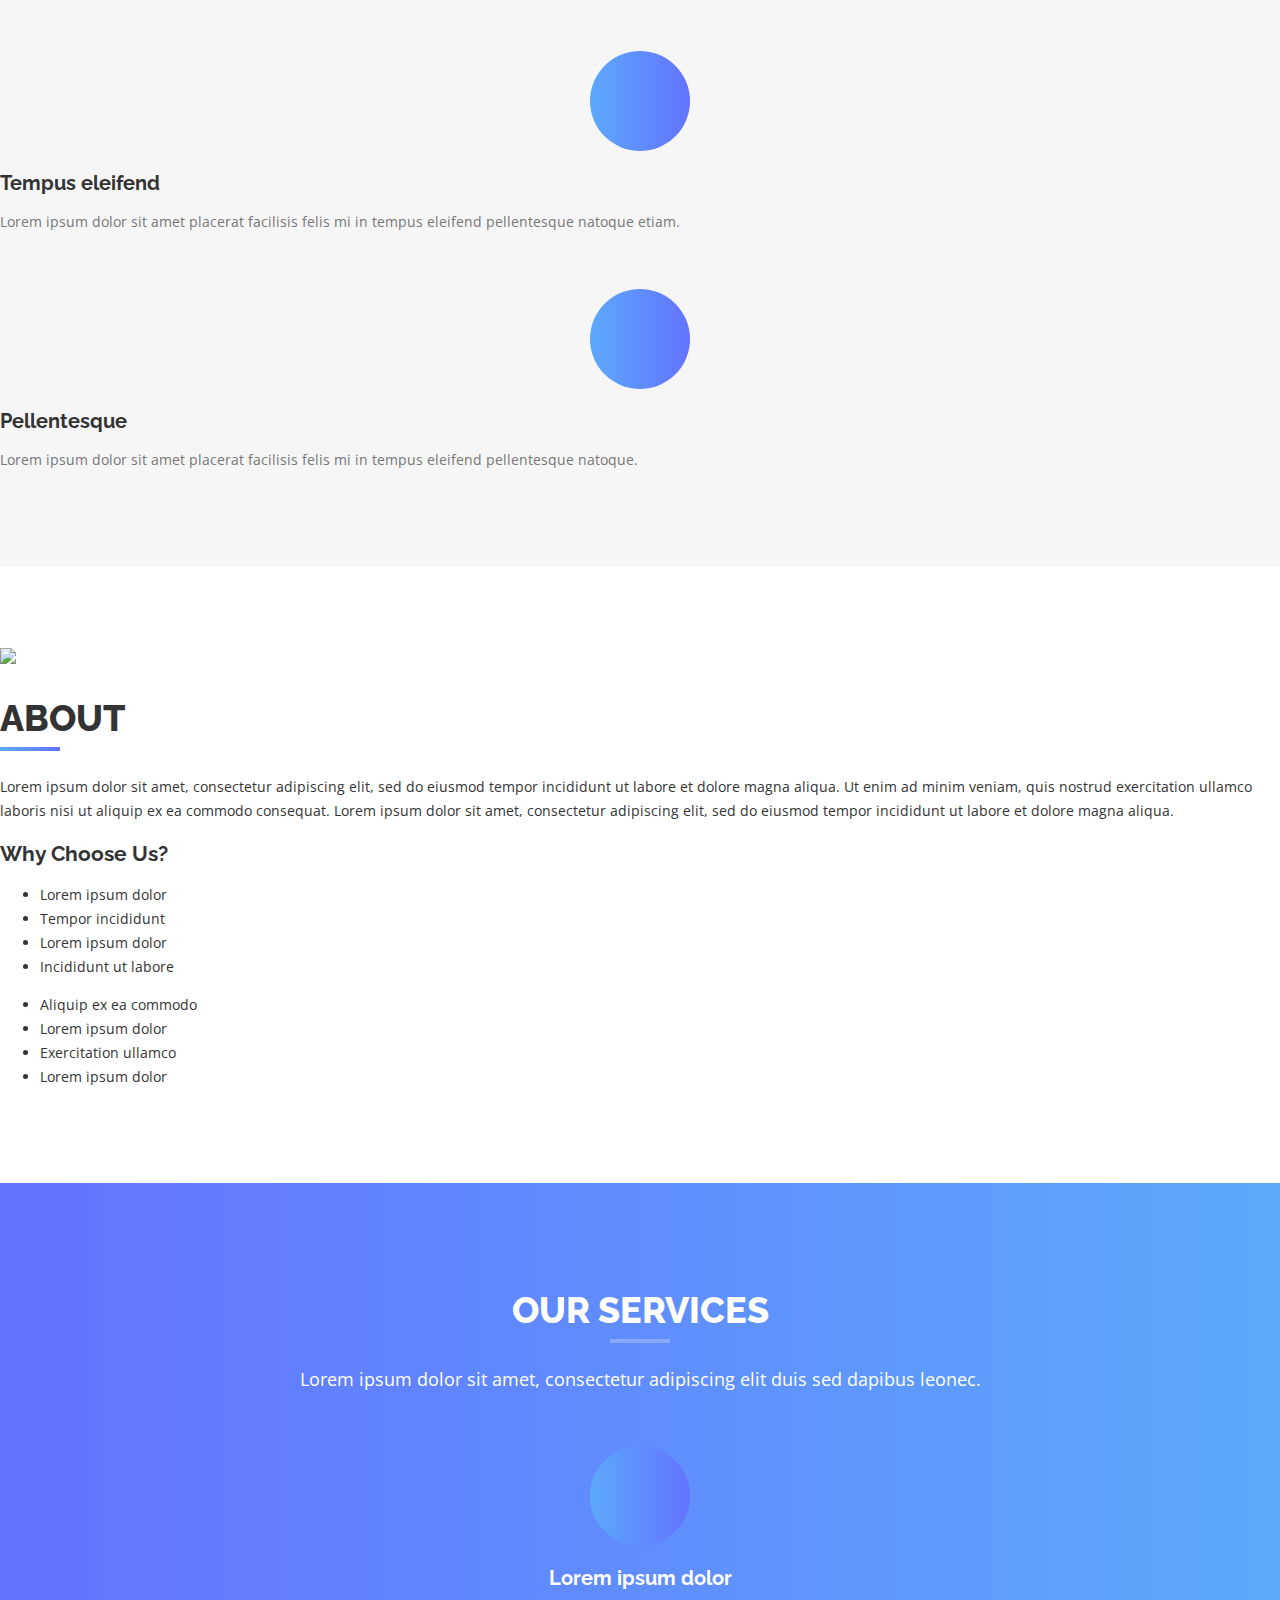
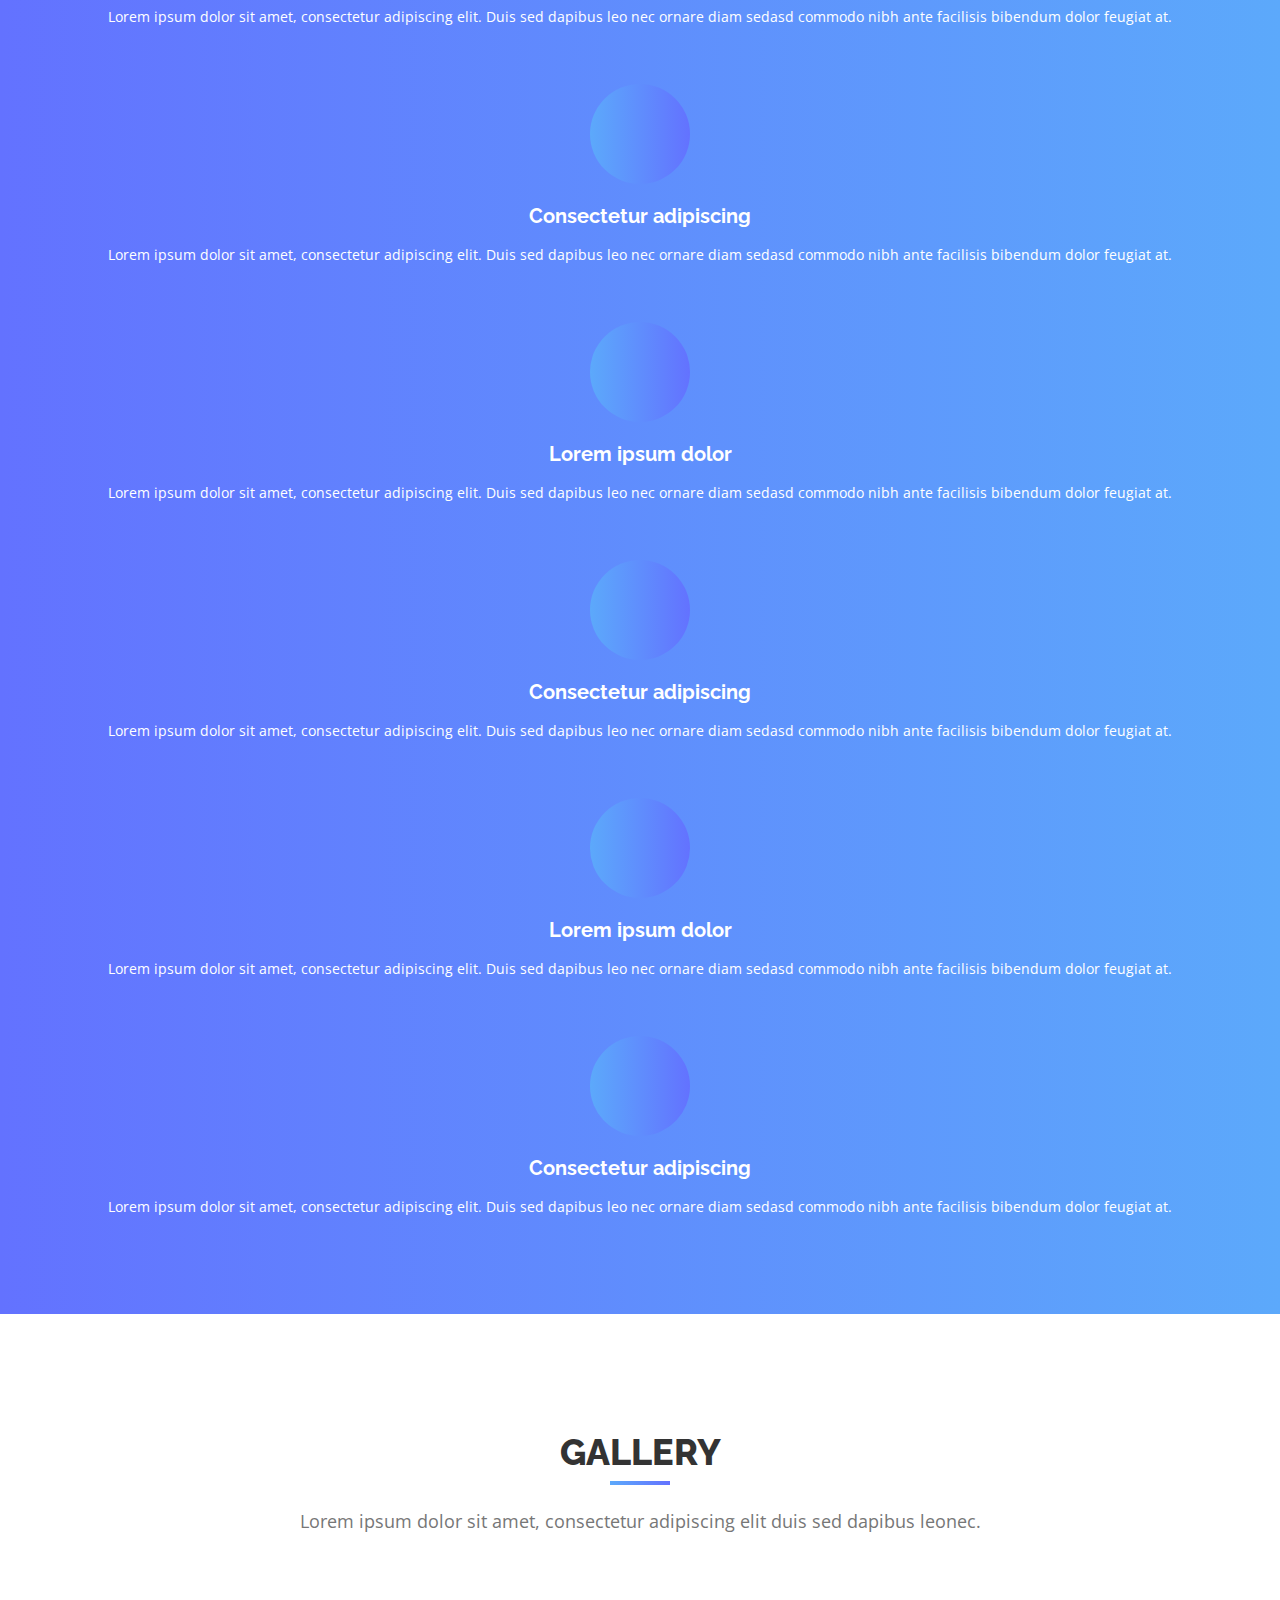
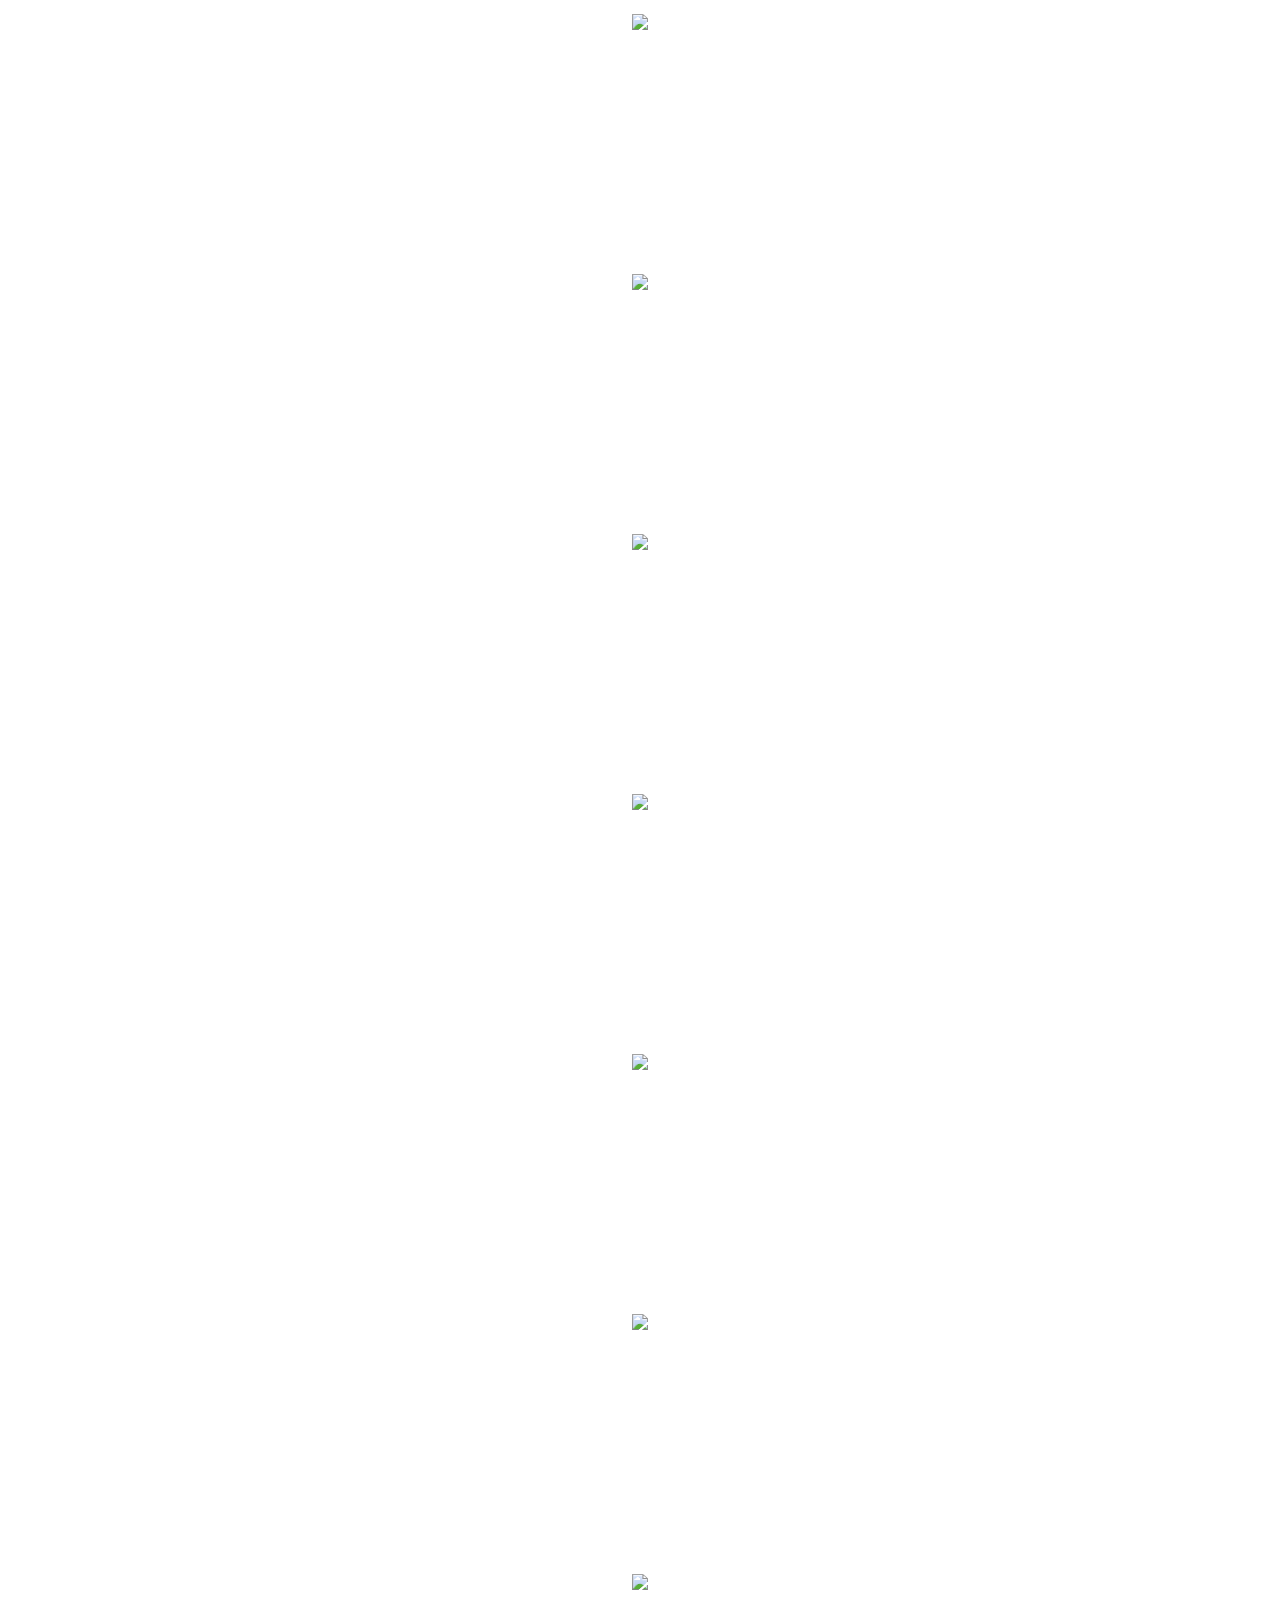
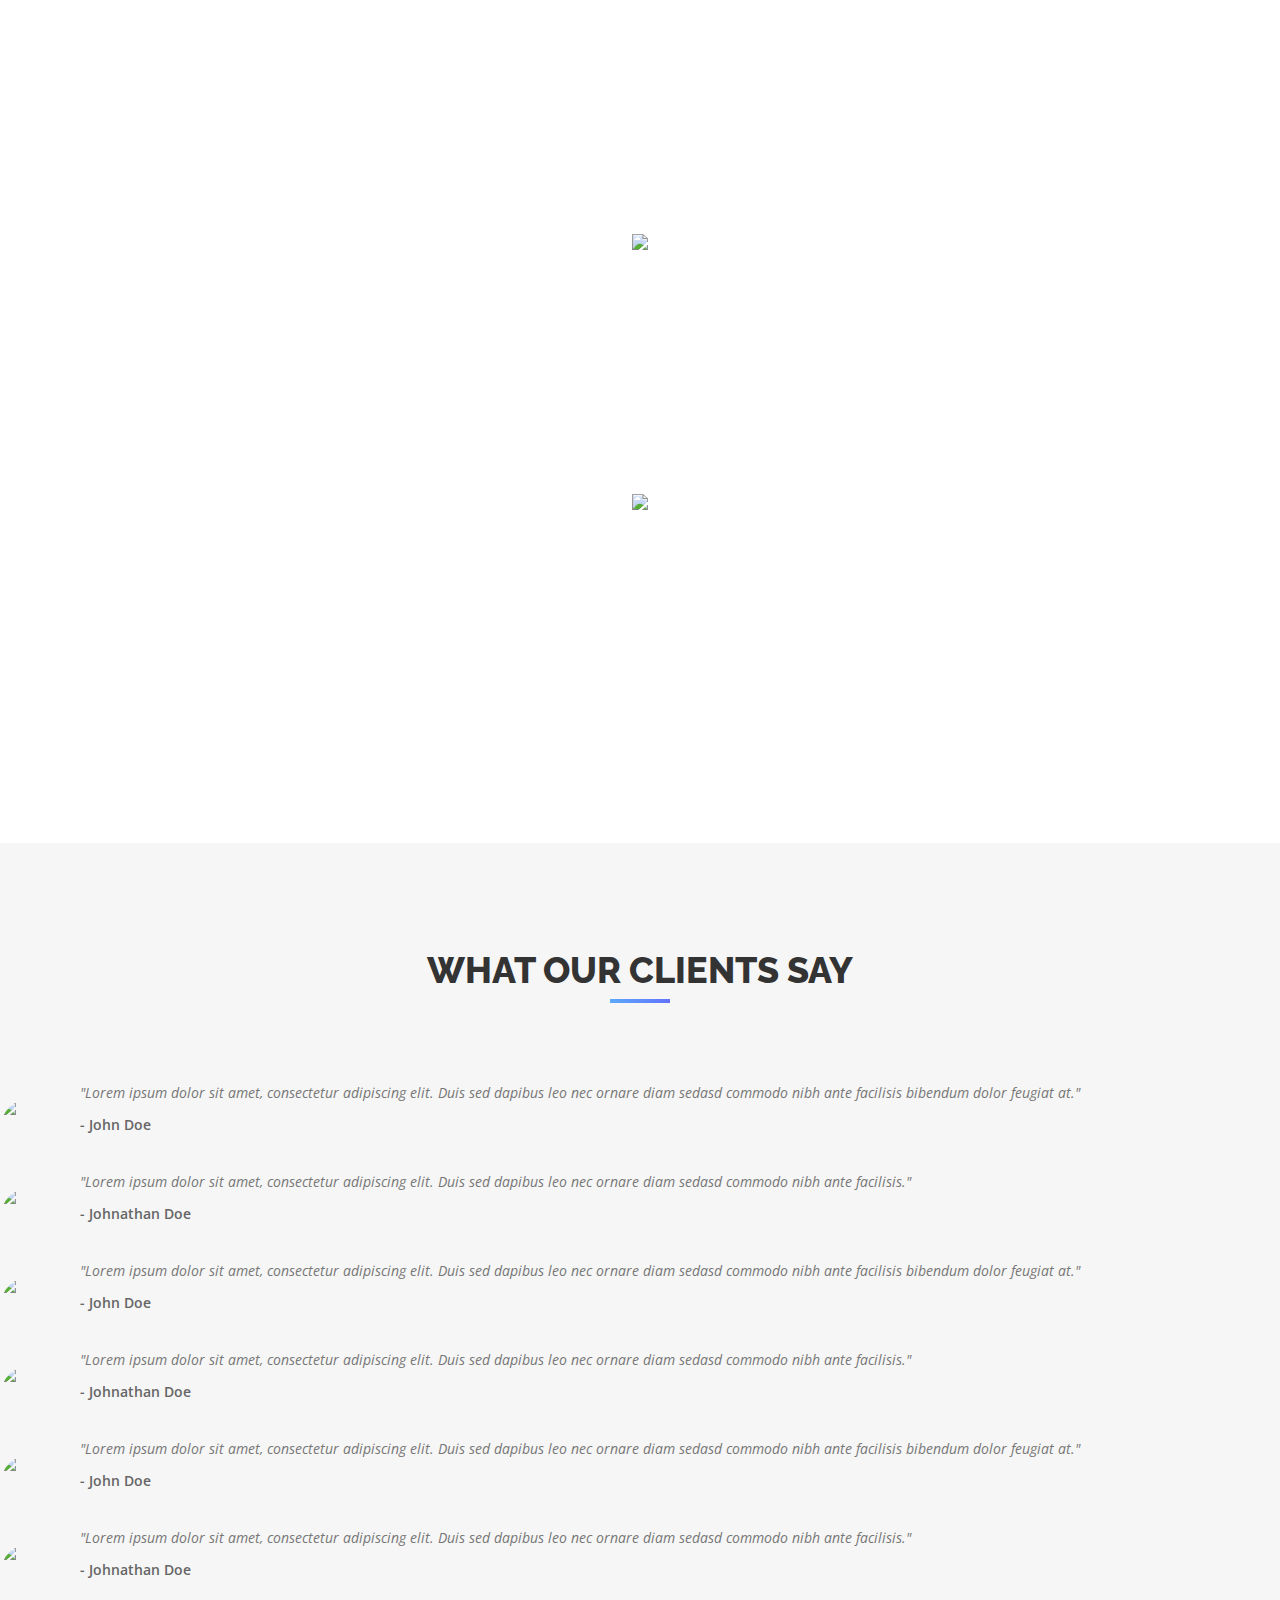
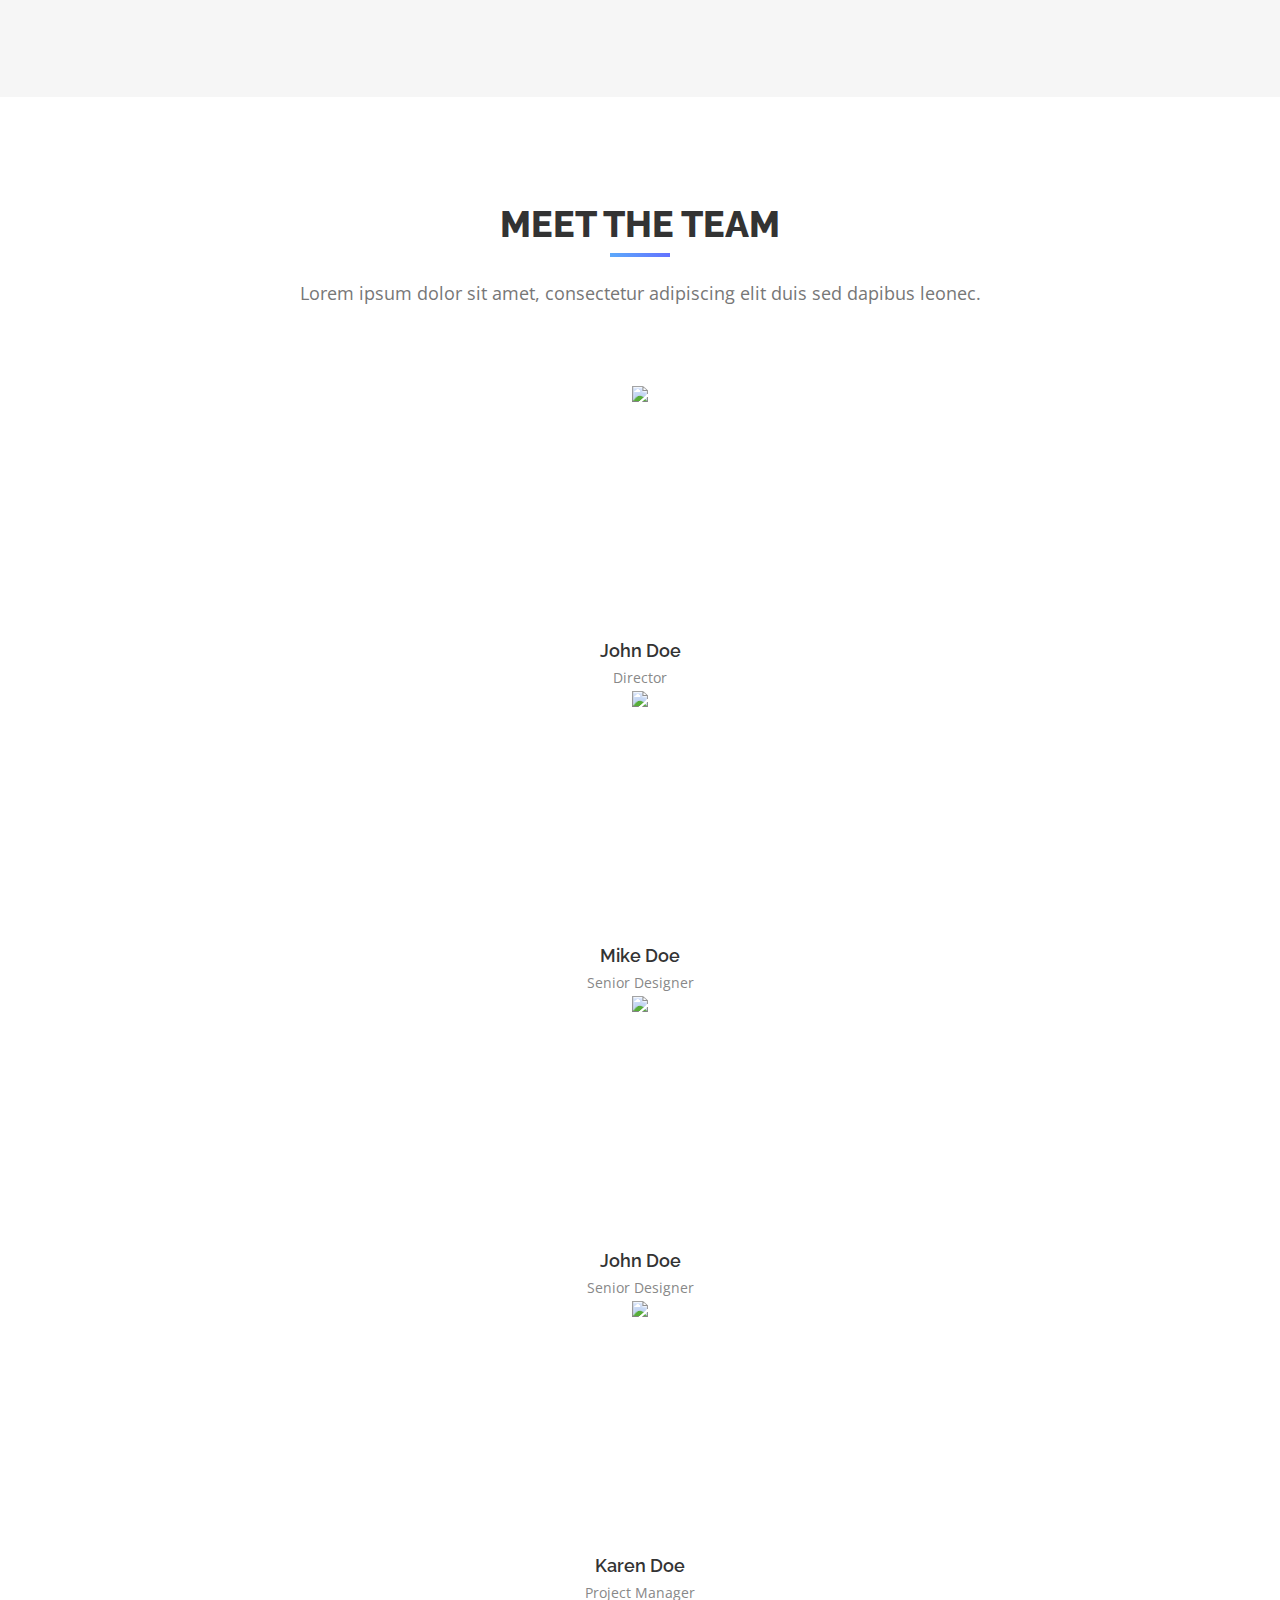
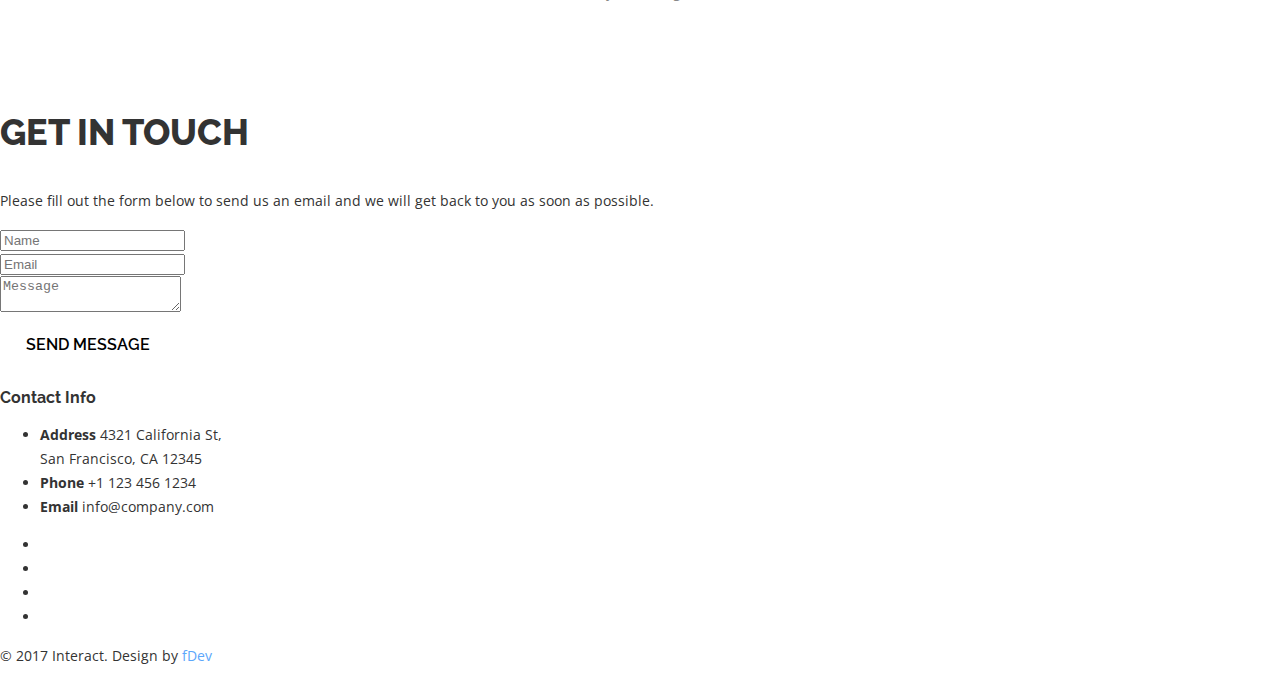
==== commit 436454ad: "Team section HTML and CSS code have been done" ====
--- a/bootstrap/index.html
+++ b/bootstrap/index.html
@@ -384,10 +384,10 @@
 			<div id="team" class="team">
 				<div class="container">
 					<h1 class="advance-heading">Meet The Team</h1>
-					<p>Lorem ipsum dolor sit amet, consectetur adipiscing elit duis sed dapibus leonec.</p>
-
-					<div class="grid">
-						<div class="col">
+					<p class="lead">Lorem ipsum dolor sit amet, consectetur adipiscing elit duis sed dapibus leonec.</p>
+
+					<div class="row">
+						<div class="col-sm-3">
 							<div class="team-member">
 								<div class="dp">
 									<img src="images/01.jpg">
@@ -396,7 +396,7 @@
 								<span>Director</span>
 							</div>
 						</div>
-						<div class="col">
+						<div class="col-sm-3">
 							<div class="team-member">
 								<div class="dp">
 									<img src="images/02.jpg">
@@ -405,7 +405,7 @@
 								<span>Senior Designer</span>
 							</div>
 						</div>
-						<div class="col">
+						<div class="col-sm-3">
 							<div class="team-member">
 								<div class="dp">
 									<img src="images/03.jpg">
@@ -414,7 +414,7 @@
 								<span>Senior Designer</span>
 							</div>
 						</div>
-						<div class="col">
+						<div class="col-sm-3">
 							<div class="team-member">
 								<div class="dp">
 									<img src="images/04.jpg">
--- a/bootstrap/css/convert.css
+++ b/bootstrap/css/convert.css
@@ -320,4 +320,31 @@
 .media span {
 	color: #666;
 	font-weight: 600;
+}
+
+/*Team - CSS Style*/
+.team {
+	padding: 80px 0;
+	text-align: center;
+}
+.team .lead {
+	margin-bottom: 80px;
+}
+.team-member .dp {
+	height: 240px;
+	margin: 0 auto 15px;
+	overflow: hidden;
+	width: 240px;
+}
+.team-member .dp img {
+	max-width: 100%;
+}
+.team-member h4 {
+	font-size: 18px;
+	font-weight: 600;
+	margin: 5px 0;
+}
+.team-member span {
+	color: #888888;
+	display: block;
 }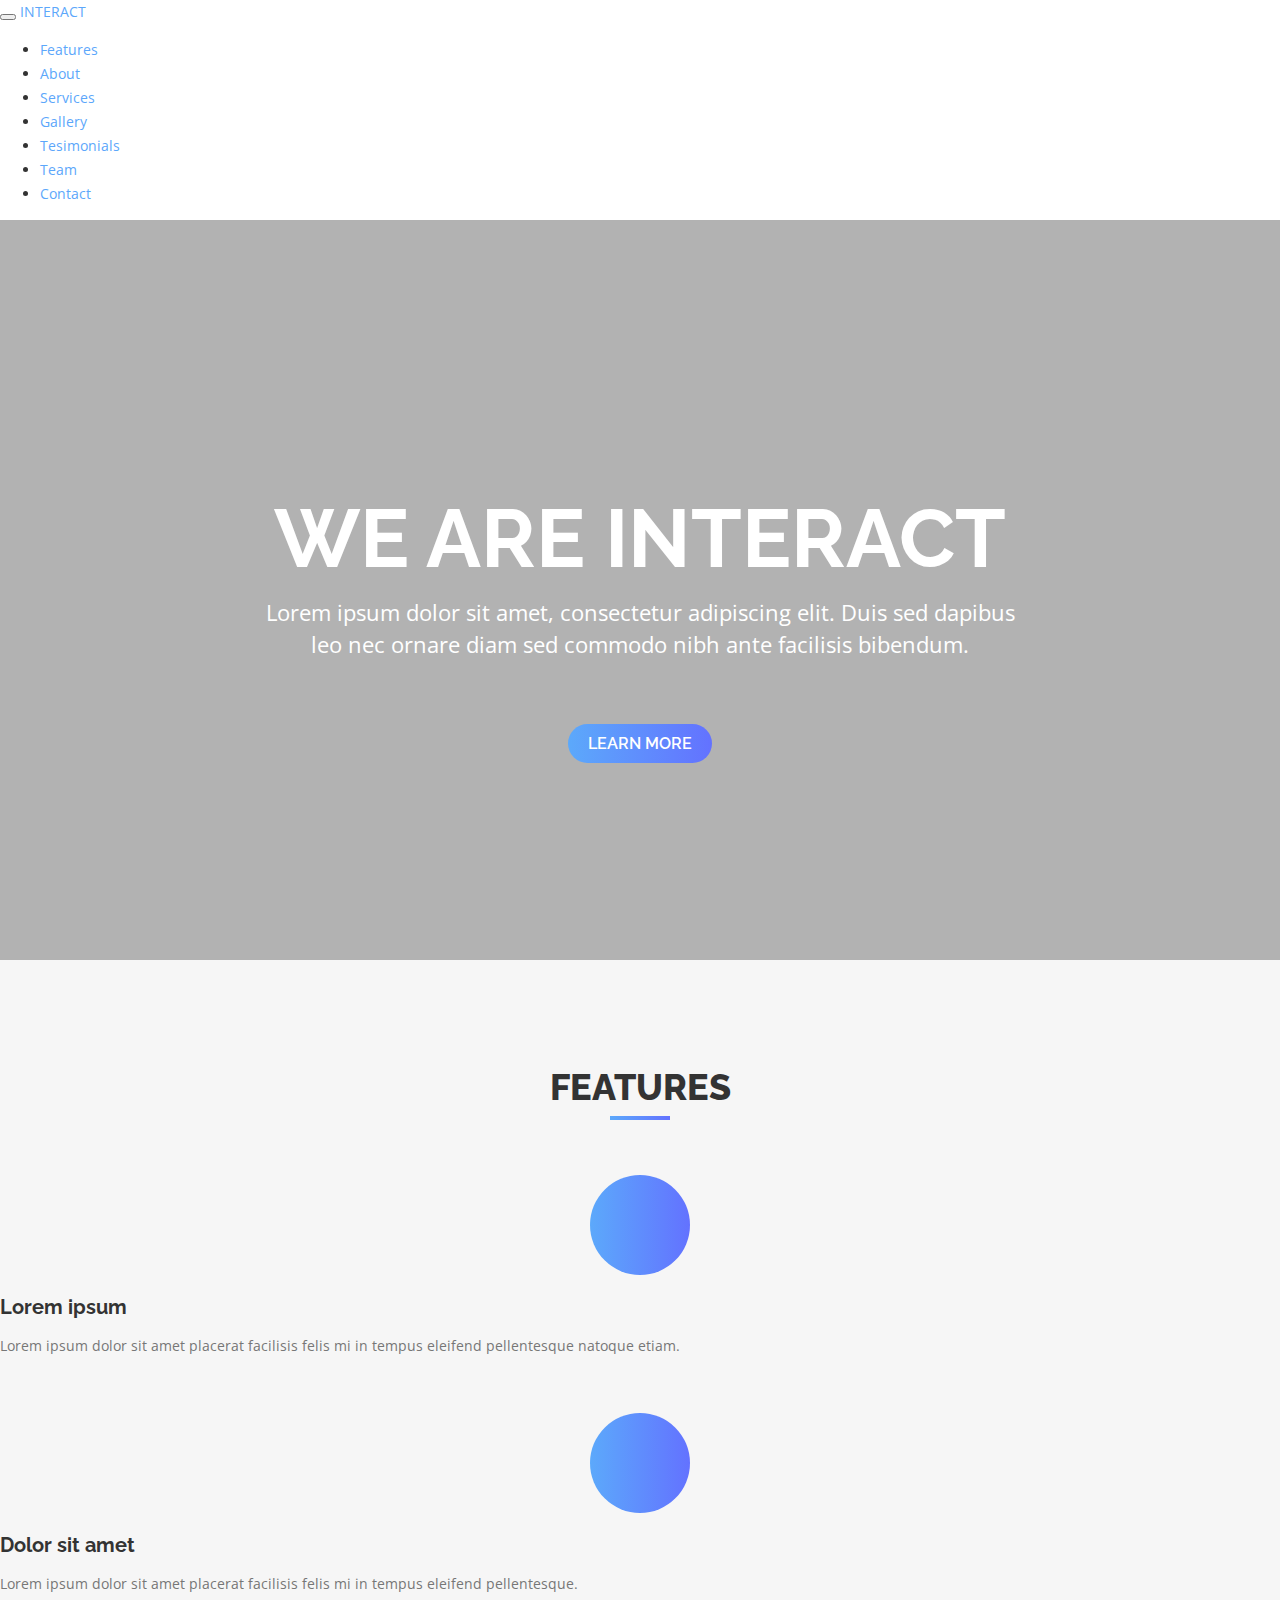
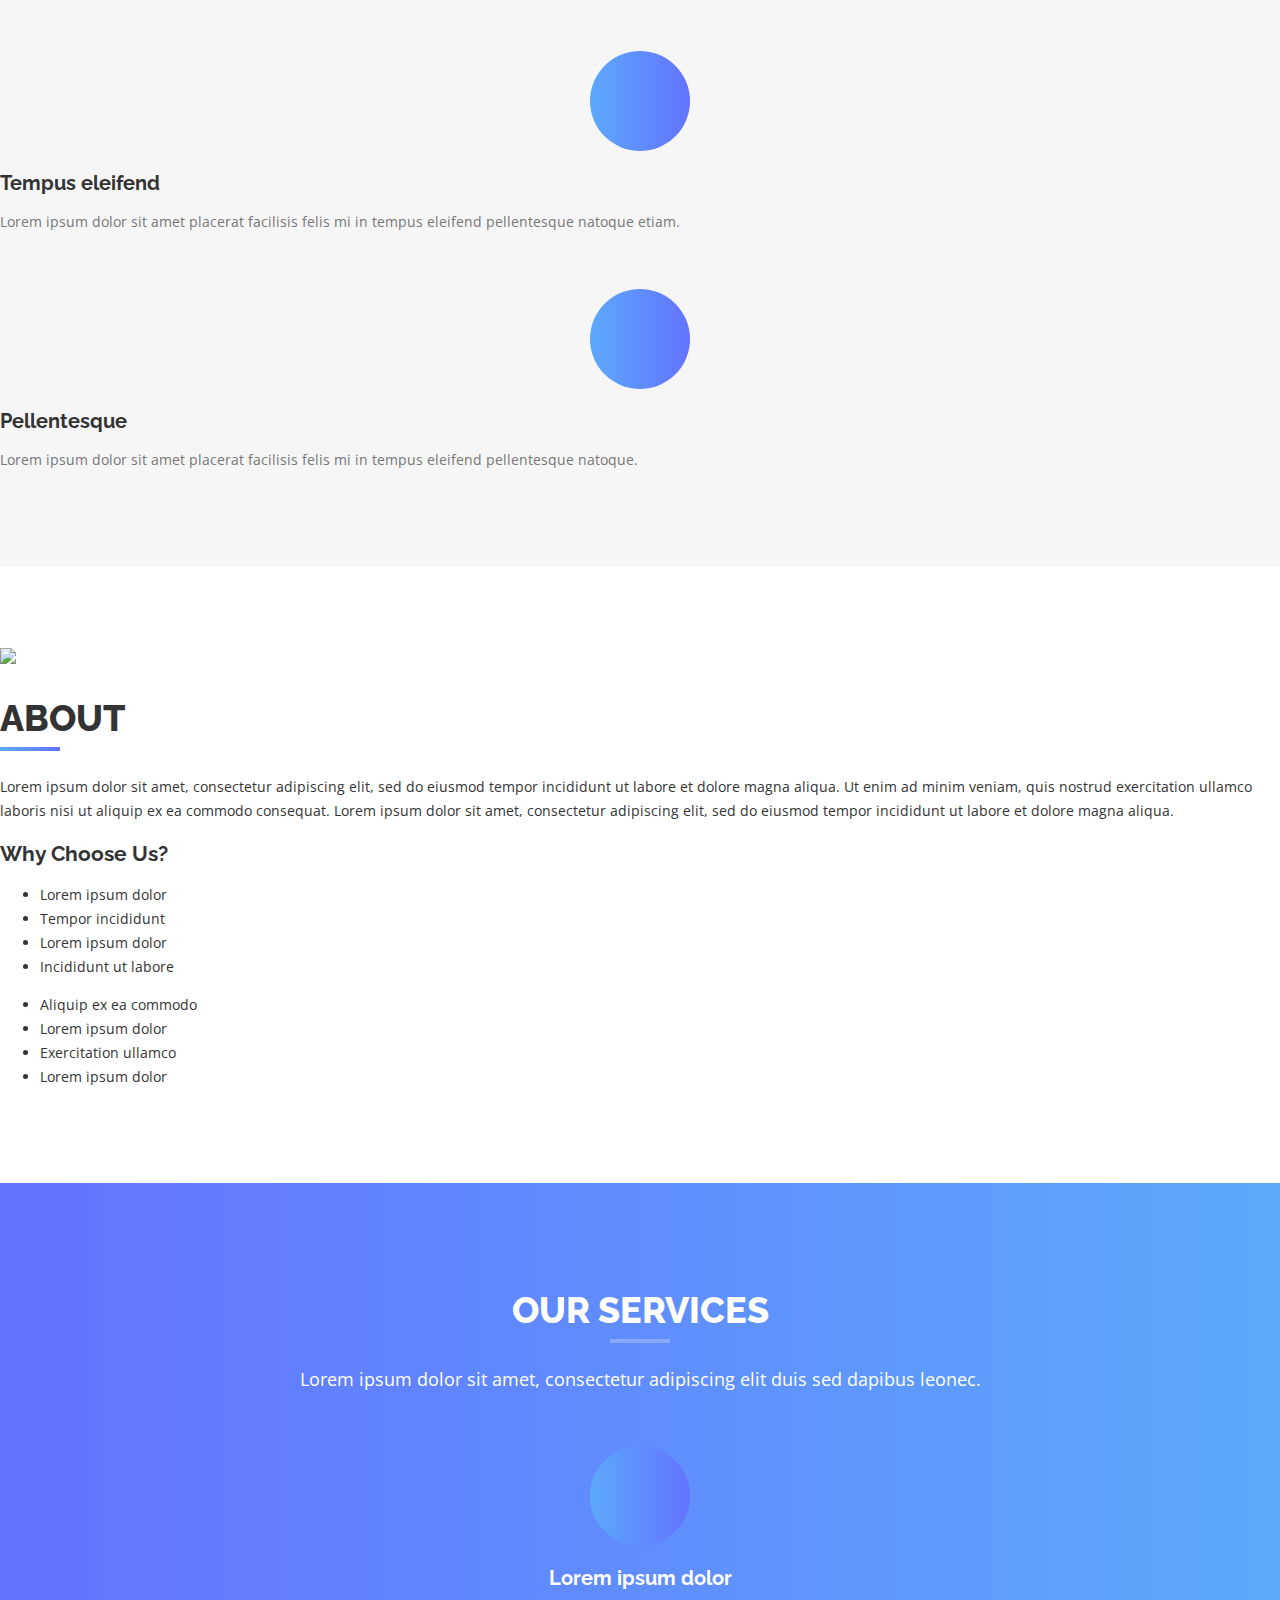
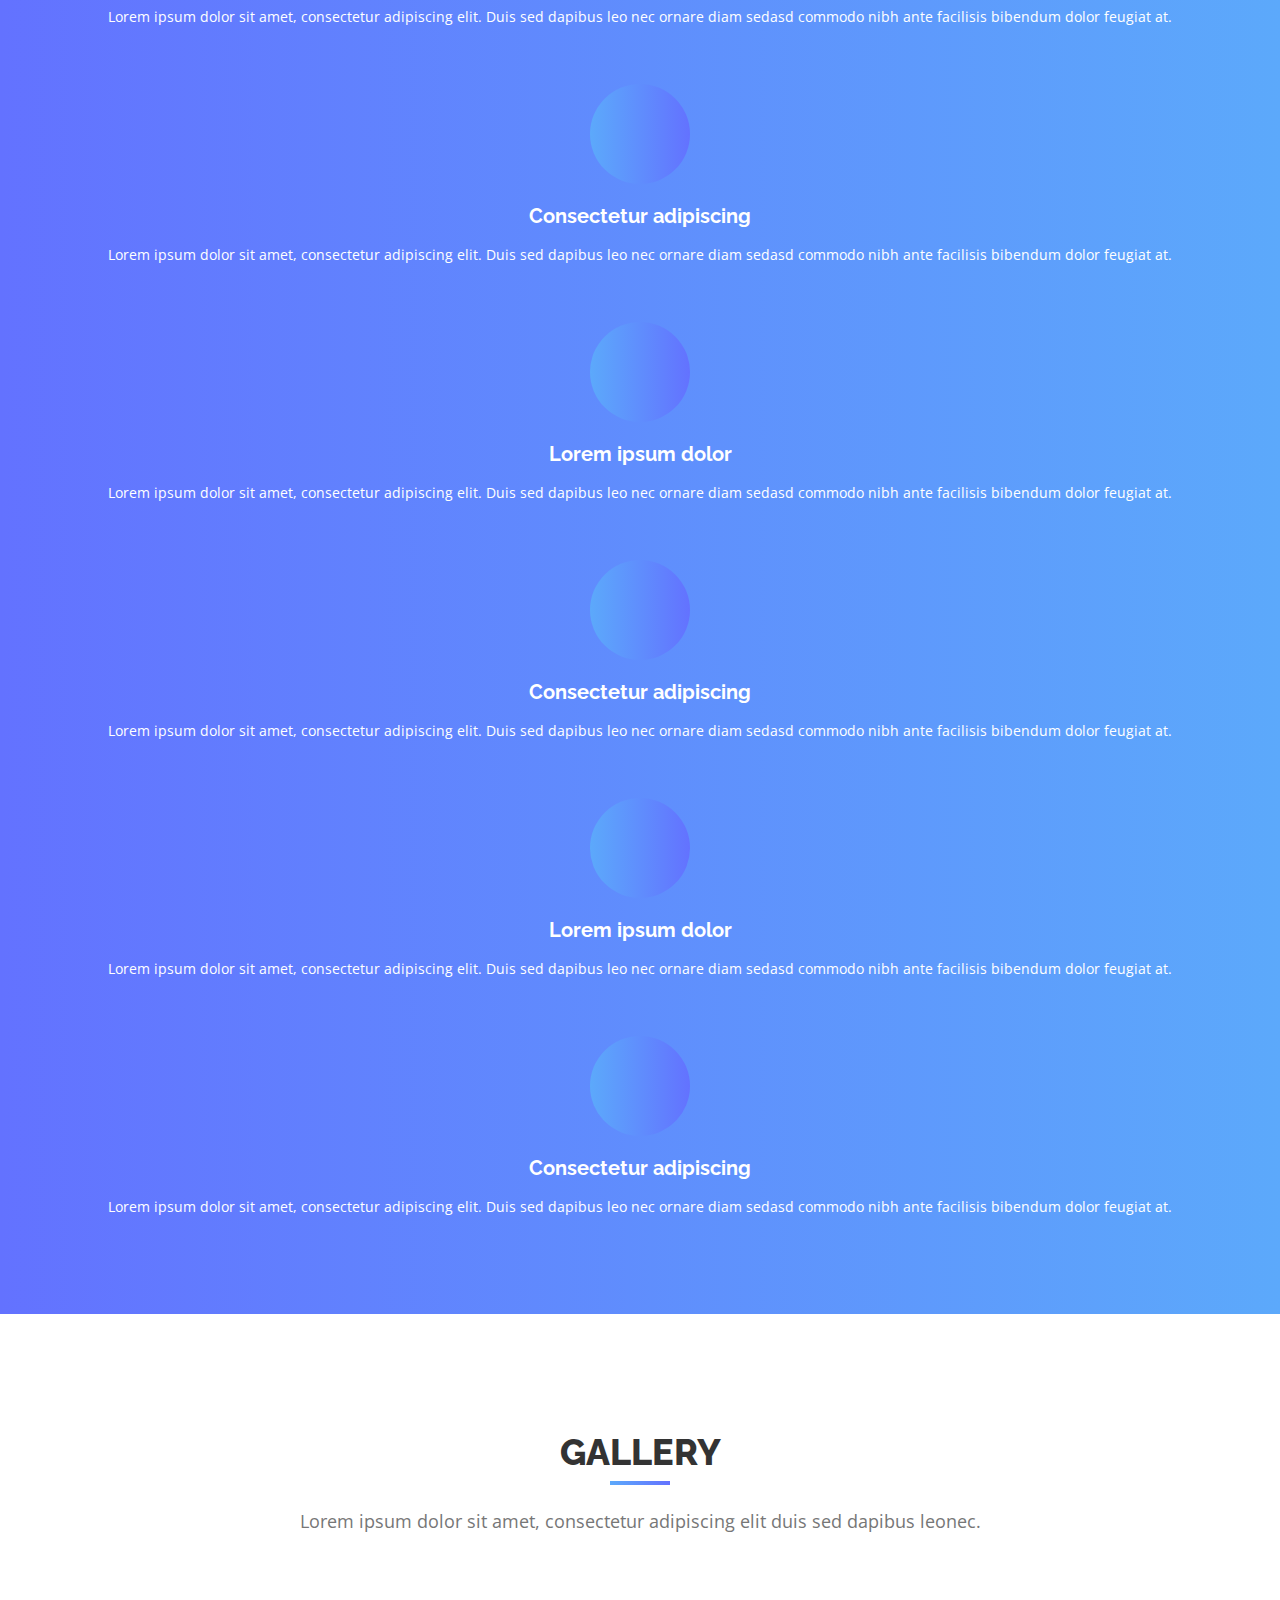
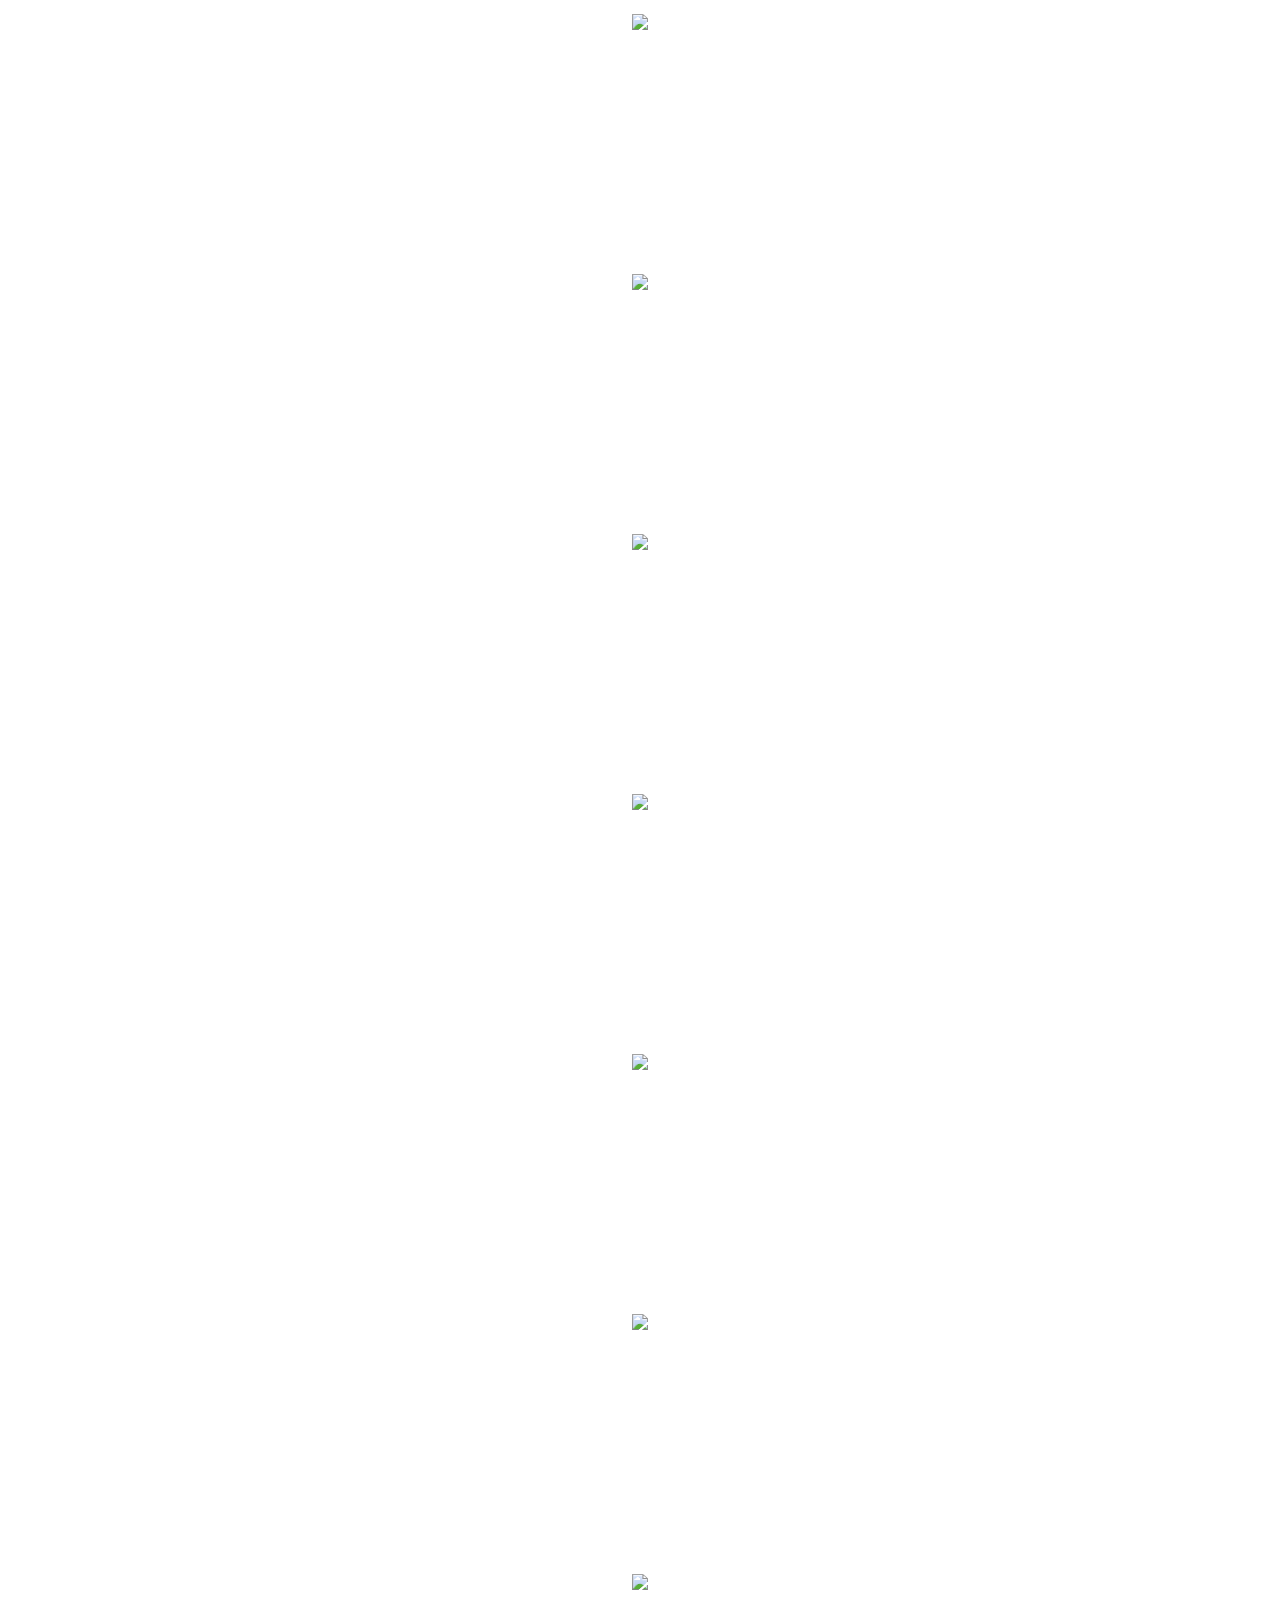
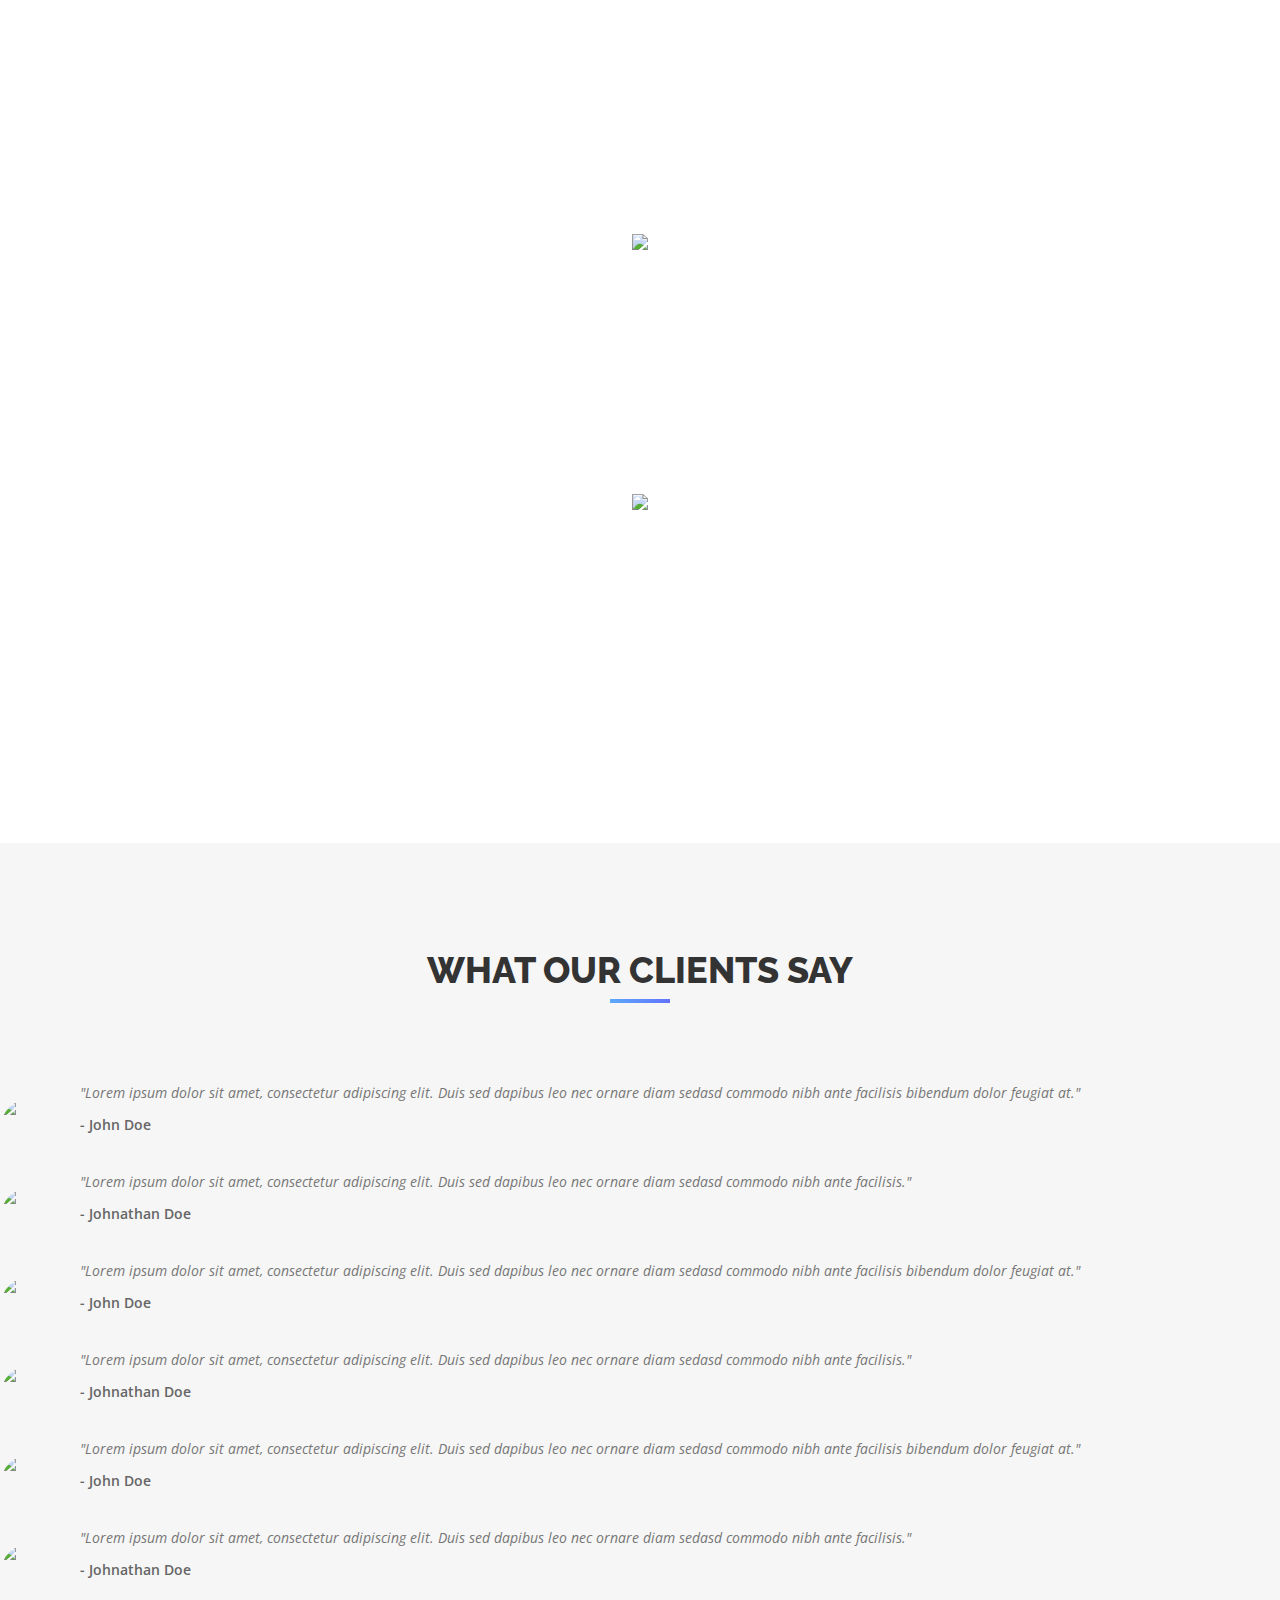
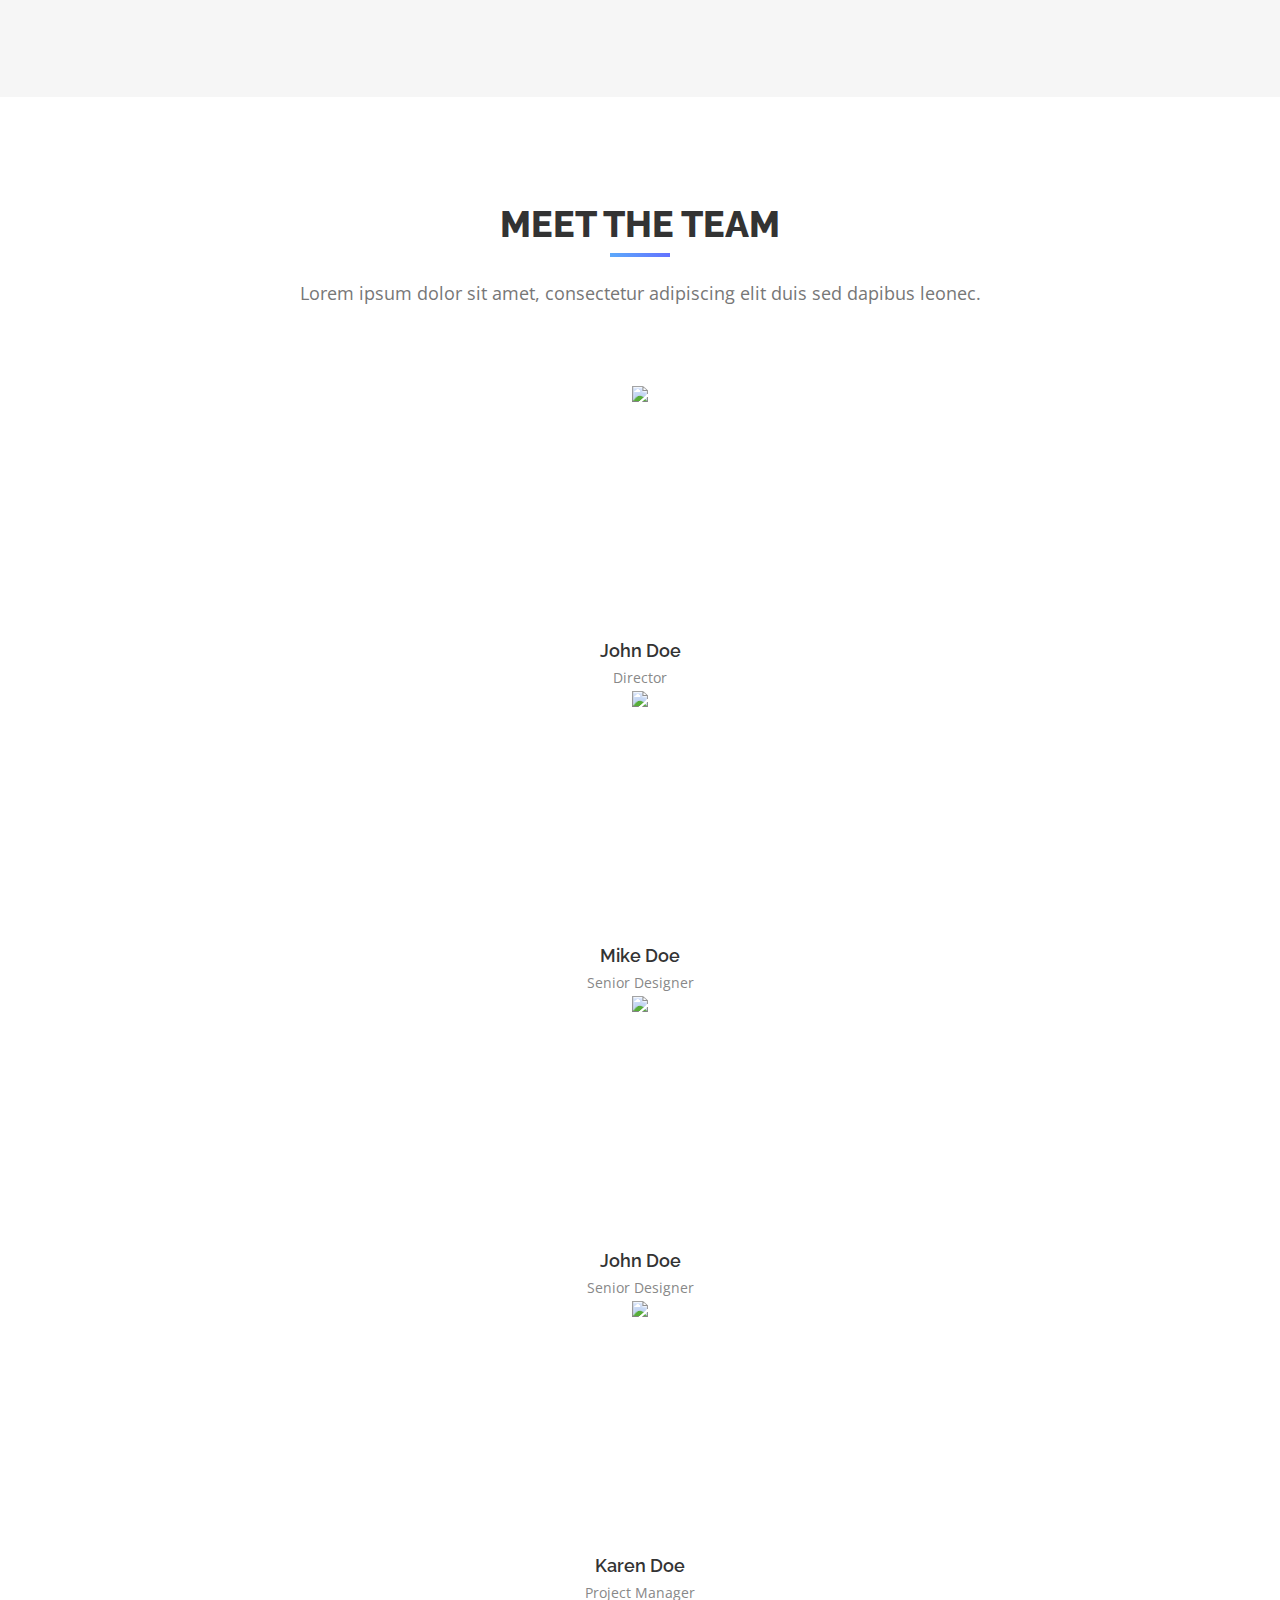
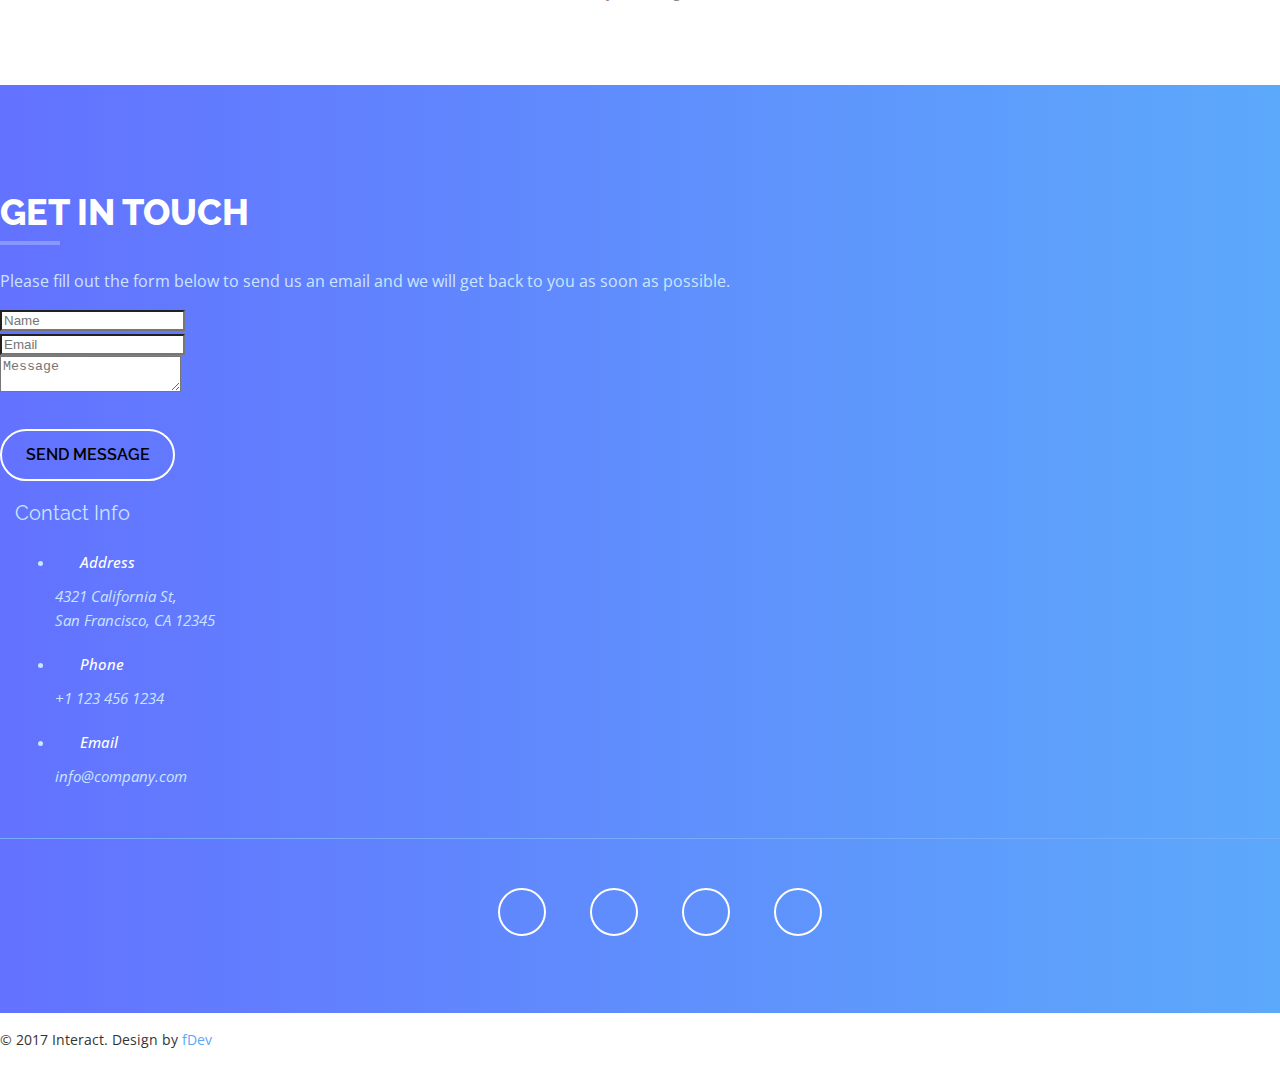
==== commit febef42a: "Footer section HTML and CSS code have been done" ====
--- a/bootstrap/index.html
+++ b/bootstrap/index.html
@@ -320,7 +320,7 @@
 			<div id="testimonials" class="testimonials">
 				<div class="container">
 					<h1 class="advance-heading">What our clients say</h1>
-					<div class="separator"></div>
+					<div class="space"></div>
 					<div class="row">
 						<div class="col-sm-4">
 							<div class="media">
@@ -432,57 +432,60 @@
 				<div class="container">
 					<h1 class="advance-heading left light">Get In Touch</h1>
 
-					<div class="grid">
-						<div class="col-lg">
-							<p>Please fill out the form below to send us an email and we will get back to you as soon as possible.</p>
+					<div class="row">
+						<div class="col-sm-9">
+							<p class="lead">Please fill out the form below to send us an email and we will get back to you as soon as possible.</p>
 
 							<form>
-								<div class="grid">
-									<div class="col">
+								<div class="row">
+									<div class="col-sm-6">
 										<div class="form-group">
-											<input type="text" name="name" placeholder="Name">
+											<input class="form-control" type="text" name="name" placeholder="Name">
 										</div>
 									</div>
-
-									<div class="col">
+									<div class="col-sm-6">
 										<div class="form-group">
-											<input type="text" name="email" placeholder="Email">
+											<input class="form-control" type="text" name="email" placeholder="Email">
 										</div>
 									</div>
 								</div>
-								
+
 								<div class="form-group">
-									<textarea placeholder="Message"></textarea>
-								</div>
+									<textarea class="form-control" placeholder="Message"></textarea>
+								</div>
+
 								<button class="btn btn-outline" type="button">Send Message</button>
 							</form>
 						</div>
-						<div class="col-sm">
+						<div class="col-sm-3">
 							<div class="widget contact-info">
 								<h3 class="title">Contact Info</h3>
-								<ul class="list-unstyle">
-									<li>
-										<strong class="has-icon">
-											<i class="fa fa-map-marker-alt"></i>
-											Address
-										</strong>
-										<span>4321 California St, <br> San Francisco, CA 12345</span>
-									</li>
-									<li>
-										<strong class="has-icon">
-											<i class="fa fa-phone-alt"></i>
-											Phone
-										</strong>
-										<span>+1 123 456 1234</span>
-									</li>
-									<li>
-										<strong class="has-icon">
-											<i class="fa fa-envelope"></i>
-											Email
-										</strong>
-										<span>info@company.com</span>
-									</li>
-								</ul>
+
+								<address>
+									<ul class="list-unstyled">
+										<li>
+											<strong class="has-icon">
+												<i class="fa fa-map-marker-alt"></i>
+												Address
+											</strong>
+											<span>4321 California St, <br> San Francisco, CA 12345</span>
+										</li>
+										<li>
+											<strong class="has-icon">
+												<i class="fa fa-phone-alt"></i>
+												Phone
+											</strong>
+											<span>+1 123 456 1234</span>
+										</li>
+										<li>
+											<strong class="has-icon">
+												<i class="fa fa-envelope"></i>
+												Email
+											</strong>
+											<span>info@company.com</span>
+										</li>
+									</ul>
+								</address>
 							</div>
 						</div>
 					</div>
@@ -490,7 +493,7 @@
 					<div class="seprator"></div>
 
 					<div class="social-media light">
-						<ul class="list-unstyle">
+						<ul class="list-inline">
 							<li>
 								<a class="facebook" href="#">
 									<i class="fab fa-facebook-f"></i>
--- a/bootstrap/css/convert.css
+++ b/bootstrap/css/convert.css
@@ -92,7 +92,9 @@
 	color: #777;
 	font-size: 18px;
 }
-
+.form-control {
+	border-radius: 0;
+}
 /* Circle Icon - CSS Style */
 .icon {
 	background-image: linear-gradient(to right, #5ca9fb, #6372ff);
@@ -107,6 +109,37 @@
 	position: relative;
 	text-align: center;
 	width: 100px;
+}
+
+/* Seprator - CSS Style */
+.seprator {
+	color: #eee;
+	font-style: italic;
+	text-align: center;
+	margin: 50px 0;
+	position: relative;
+}
+.seprator:after {
+	content: "";
+	clear: both;
+	display: table;
+}
+.seprator:before {
+	content: "";
+	background: #75acfc;
+	height: 1px;
+	position: absolute;
+	top: 50%;
+	left: 0;
+	right: 0;
+}
+.seprator span {
+	background: #75acfc;
+	border-radius: 30px;
+	display: inline-block;
+	padding: 0 15px;
+	position: relative;
+	z-index: 10;
 }
 
 /* Button - CSS Style */
@@ -289,7 +322,7 @@
 	background: #f6f6f6;
 	padding: 80px 0;
 }
-.testimonials .separator {
+.testimonials .space {
 	margin-bottom: 80px;
 }
 .media {
@@ -347,4 +380,95 @@
 .team-member span {
 	color: #888888;
 	display: block;
+}
+
+/*Contact - CSS Style*/
+.contact {
+	background-image: linear-gradient(to right, #6372ff, #5ca9fb);
+	color: #ffffff;
+	padding: 80px 0 50px 0;
+}
+.contact .lead {
+	color: #cbe5fe;
+	font-size: 16px;
+}
+.contact .btn-outline {
+	margin-top: 30px;
+}
+.contact .btn-outline:focus,
+.contact .btn-outline:hover {
+	color: #ffffff;
+}
+
+/*Social Widget - CSS Style*/
+.social-media {
+	color: #777;
+	margin: 20px 0;
+	position: relative;
+	text-align: center;
+}
+.social-media li {
+	display: inline-block;
+	margin: 0 20px;
+}
+.social-media a {
+	border: 2px solid #777;
+	border-radius: 50%;
+	color: #777;
+	display: inline-block;
+	font-size: 22px;
+	height: 48px;
+	padding: 10px 5px;
+	text-align: center;
+	width: 48px;
+}
+.social-media.light a {
+	border-color: #fff;
+	color: #fff;
+}
+.social-media a[class="facebook"]:hover {
+	border: 2px solid #3b5998 ;
+	color: #3b5998;
+}
+.social-media a[class="twitter"]:hover {
+	border: 2px solid #1da1f2 ;
+	color: #1da1f2;
+}
+.social-media a[class="gplus"]:hover {
+	border: 2px solid #dd4b39 ;
+	color: #dd4b39;
+}
+.social-media a[class="youtube"]:hover {
+	border: 2px solid #f00 ;
+	color: #f00;
+}
+/*Contact Info Widget - CSS Style*/
+.widget {
+	padding: 0 15px;
+	position: relative;
+}
+.widget .title {
+	font-size: 20px;
+	font-weight: 400;
+	margin-bottom: 25px;
+}
+.contact-info {
+	color: #cbe5fe;
+	font-size: 15px;
+}
+.contact-info li {
+	margin-bottom: 20px;
+}
+.contact-info .has-icon {
+	color: #ffffff;
+	display: block;
+	font-weight: 500;
+	margin-bottom: 10px;
+	padding-left: 25px;
+	position: relative;
+}
+.contact-info .has-icon i {
+	position: absolute;
+	left: 0;
+	top: 5px;
 }